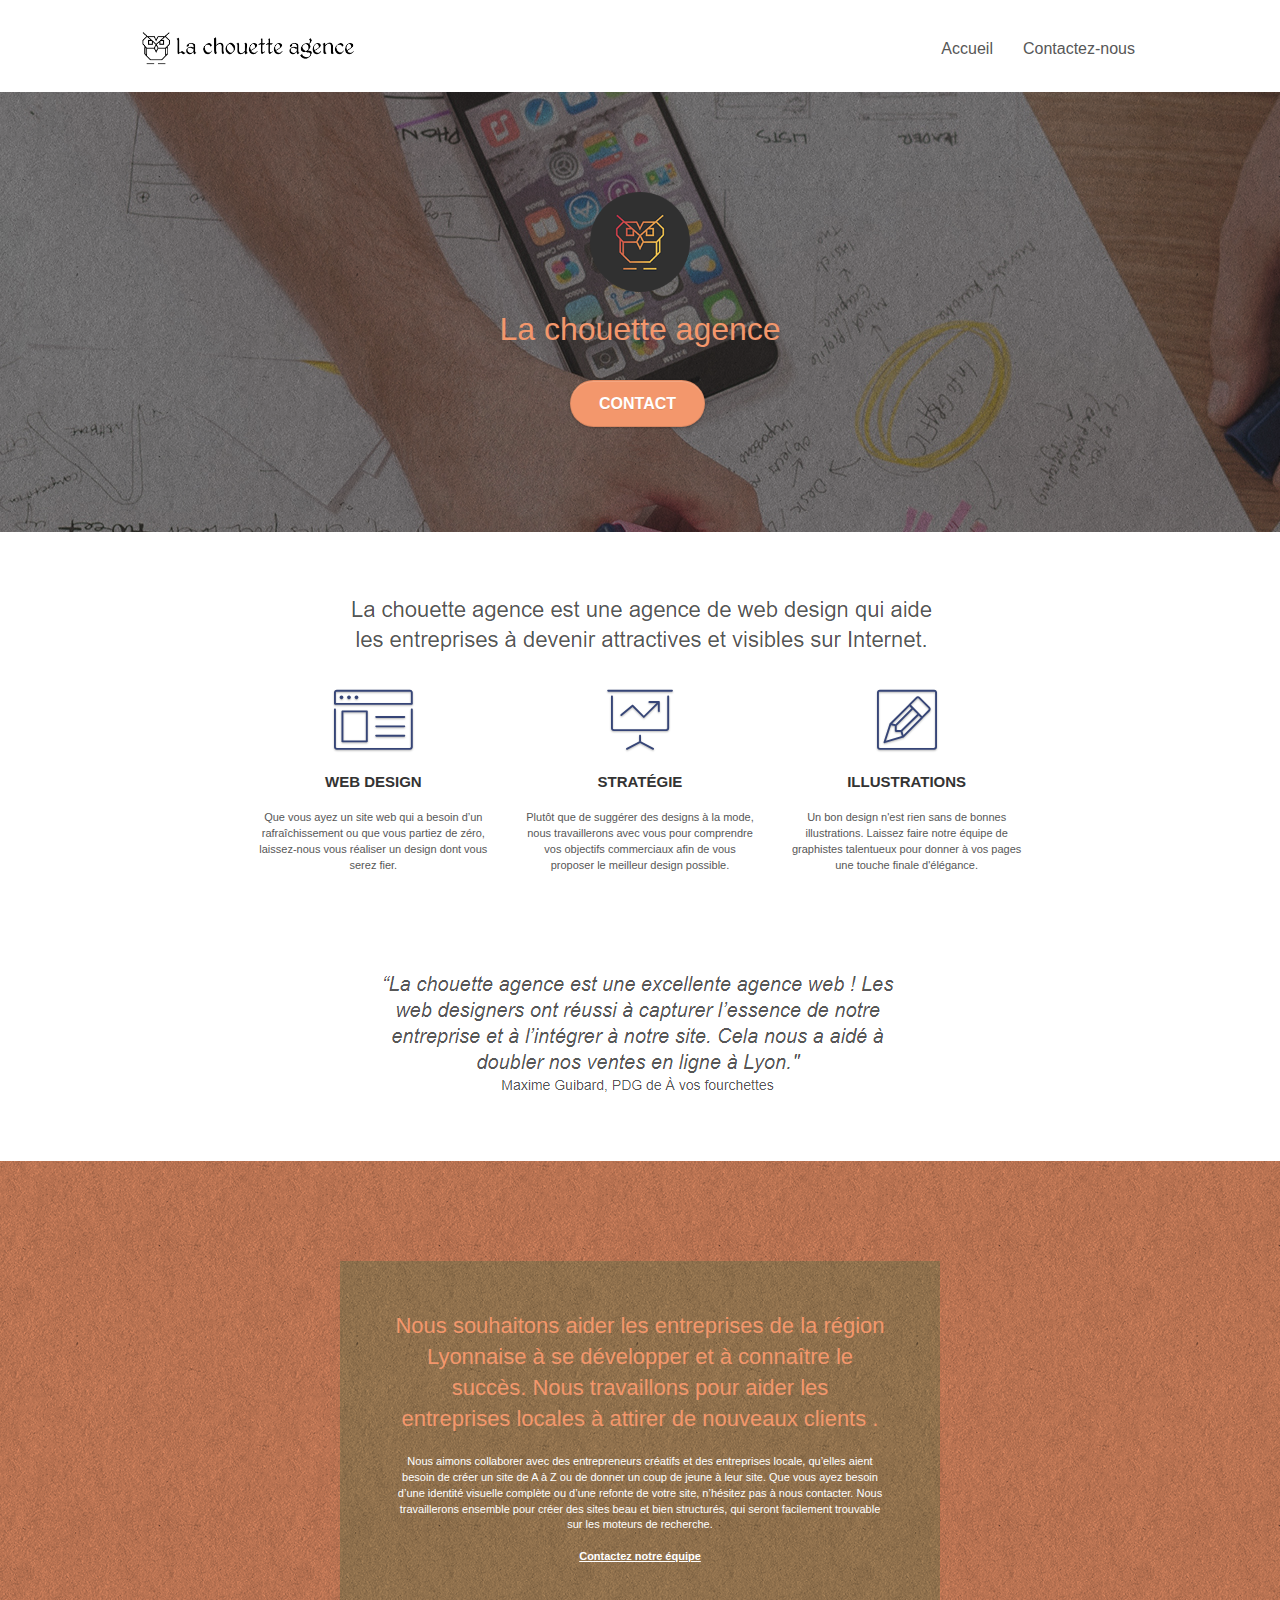
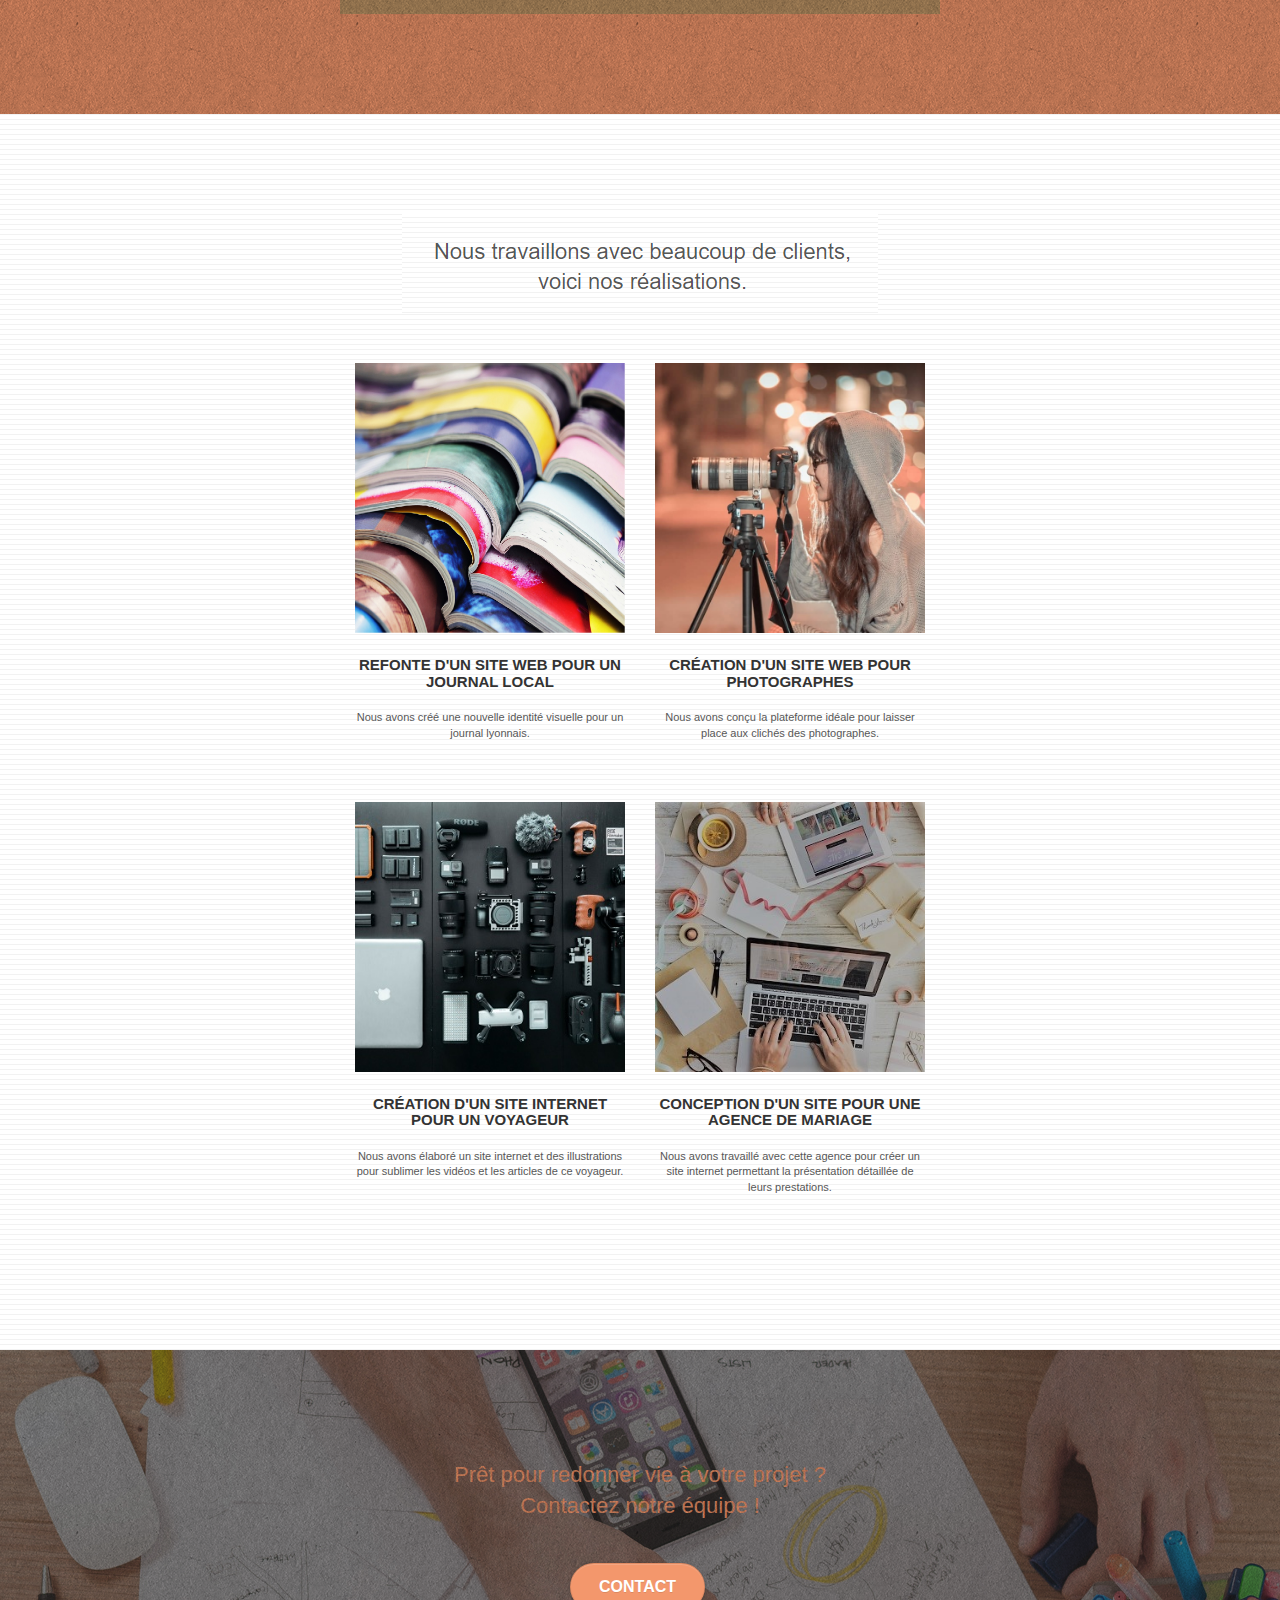
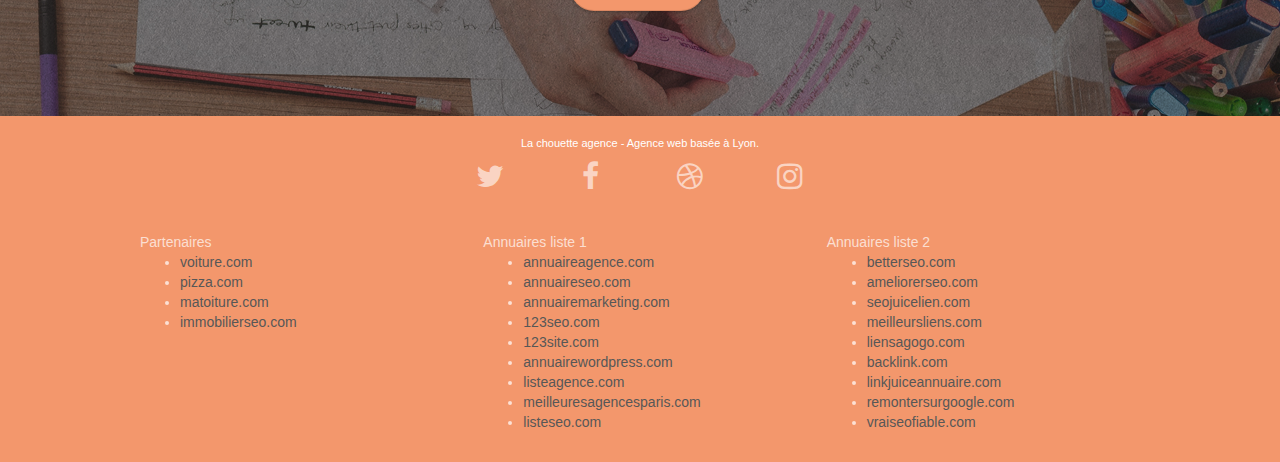
==== index.html @ 557439ee "add modification nom page2" ====
<!doctype html>
<html lang="fr"> <!--changement-->
	<head>
		<meta name=google-site-verification: content="googlead76aedf6b2fb6dd.html"> <!--changement-->
		<meta charset="utf-8">
		<meta name="description" content="La chouette agence est une agence de web design qui aide les entreprises à devenir attractives et visibles sur Internet."><!--changement 4-->
		<meta name="viewport" content="width=device-width, initial-scale=1.0, viewport-fit=cover">
		<meta name="robots" content="index, follow"> <!--changement-->
		<link rel="shortcut icon" type="image/png" href="favicon.jpg">
		
		<link rel="stylesheet" type="text/css" href="./css/bootstrap.css">
		<link rel="stylesheet" type="text/css" href="style.css">
		<link rel="stylesheet" type="text/css" href="./css/font-awesome.css">
		<link rel="stylesheet" type="text/css" href="./css/et-line.css">
		
		<script src="./js/jquery-2.1.0.js"></script>
		<script src="./js/bootstrap.js"></script>
		<script src="./js/blocs.js"></script>
		<script src="./js/jquery.touchSwipe.js" defer></script>
		<script src="./js/gmaps.js"></script>

		<title>La Chouette Agence, Agence de Web design basée à Lyon</title> <!--changement-->
		
	<!-- Analytics -->
	<!-- Analytics END -->
	</head>

	<body>
		<!-- Principal conteneur -->
		<div class="page-container">
			
			<!-- header -->
			<header class="bloc bgc-white l-bloc " id="bloc-0"> <!--changement-->
				<div class="container bloc-sm">
					<nav class="navbar row">
						<div class="navbar-header">
							<a class="navbar-brand" href="index.html"><img src="img/la-chouette-agence.png" alt="paris web design logo agence web meilleure agence" height="40" /></a>
							<button id="nav-toggle" type="button" class="ui-navbar-toggle navbar-toggle" data-toggle="collapse" data-target=".navbar-1">
								<span class="sr-only">Toggle navigation</span><span class="icon-bar"></span><span class="icon-bar"></span><span class="icon-bar"></span>
							</button>
						</div>

						<div class="collapse navbar-collapse navbar-1 special-dropdown-nav">
							<ul class="site-navigation nav navbar-nav">
								<li>
									<a href="index.html">Accueil</a>
								</li>
								<li>
									<a href="page2.html">Contactez-nous</a> 
								</li>
							</ul>
						</div>
					</nav>
				</div>
			</header>
			<!-- header END -->

			<!-- bloc-1-presentation -->
			<div class="bloc bgc-dark-slate-blue bg-banniere d-bloc bg-t-edge bloc-bg-texture texture-paper b-parallax" id="bloc-1-hero">
				<div class="container bloc-lg">
					<div class="row tight-width-whitespace">
						<div class="col-sm-12">
							<img src="img/logo.png" class="center-block image-resize-mode" width="100" alt="La chouette agence, agence web paris, création logo paris" />
							<h1 class="text-center hero-bloc-text tc-white ">
								La chouette agence
							</h1>
							<div class="text-center">
								<a href="page2.html" class="btn btn-lg btn-clean btn-rd cta-hero btn-atomic-tangerine" id="cta-hero">Contact</a>
							</div>
						</div>
					</div>
				</div>
			</div>
			<!-- bloc-1-presentation END -->

			<!-- bloc-2-services -->
			<div class="bloc bgc-white l-bloc" id="bloc-2-services">
				<div class="container bloc-md">
					<div class="row">
						<div class="col-sm-12 text-center">
							<img alt="agence web, agence web paris, web design paris, stratégie web" src="img/title.png" />
						</div>
					</div>
					<div class="row voffset-lg med-width-whitespace">
						<div class="col-sm-4">
							<div class="text-center">
								<span class="et-icon-browser sm-shadow icon-dark-slate-blue icons icon-lg"></span>
							</div>
							<h3 class="mg-md text-center">
								Web design
							</h3>
							<p class="text-center ">
								Que vous ayez un site web qui a besoin d&rsquo;un rafraîchissement ou que vous partiez de zéro, laissez-nous vous réaliser un design dont vous serez fier.
							</p>
						</div>
						<div class="col-sm-4">
							<div class="text-center">
								<span class="et-icon-presentation sm-shadow icon-dark-slate-blue icons icon-lg"></span>
							</div>
							<h3 class="mg-md text-center">
								Stratégie
							</h3>
							<p class="text-center ">
								Plutôt que de suggérer des designs à la mode, nous travaillerons avec vous pour comprendre vos objectifs commerciaux afin de vous proposer le meilleur design possible.<br>
							</p>
						</div>
						<div class="col-sm-4">
							<div class="text-center">
								<span class="et-icon-edit sm-shadow icon-dark-slate-blue icons icon-lg"></span>
							</div>
							<h3 class="mg-md text-center">
								Illustrations
							</h3>
							<p class="text-center ">
								Un bon design n'est rien sans de bonnes illustrations. Laissez faire notre équipe de graphistes talentueux pour donner à vos pages une touche finale d'élégance.
							</p>
						</div>
					</div>
					<div class="row voffset-lg voffset">
						<div class="col-xs-12 col-md-8 col-md-offset-2 text-center">
							<img alt="agence web, agence web paris, web design paris, stratégie web" src="img/citation.png" />

						</div>
					</div>
				</div>
			</div>
			<!-- bloc-2-services END -->

			<!-- bloc-3-what-i-do -->
			<div class="bloc tc-white bgc-atomic-tangerine bg-presentation d-bloc bloc-bg-texture texture-paper b-parallax" id="bloc-3-what-i-do">
				<div class="container bloc-lg">
					<div class="row tight-width-whitespace black-background">
						<div class="col-sm-12">
							<h2 class="mg-md text-center tc-white">
								Nous souhaitons aider les entreprises de la région Lyonnaise à se développer et à connaître le succès. Nous travaillons pour aider les entreprises locales à attirer de nouveaux clients .<br>
							</h2>
							<p class="text-center white">
								Nous aimons collaborer avec des entrepreneurs créatifs et des entreprises locale, qu’elles aient besoin de créer un site de A à Z ou de donner un coup de jeune à leur site. Que vous ayez besoin d’une identité visuelle complète ou d’une refonte de votre site, n’hésitez pas à nous contacter. Nous travaillerons ensemble pour créer des sites beau et bien structurés, qui seront facilement trouvable sur les moteurs de recherche. <br><br><a class="ltc-white bold-link" href="page2.html">Contactez notre équipe</a><br>
							</p>
						</div>
					</div>
				</div>
			</div>
			<!-- bloc-3-what-i-do END -->

			<!-- bloc-4-portfolio -->
			<div class="bloc bgc-white bg-lines-h2-bg bg-repeat l-bloc" id="bloc-4-portfolio">
				<div class="container bloc-lg">
					<div class="row">
						<div class="col-sm-12 text-center">
							<img alt="agence web, agence web paris, web design paris, stratégie web" src="img/title2.png" />
						</div>
					</div>
					<div class="row tight-width-whitespace portfolio-row">
						<div class="col-sm-6">
							<a href="#" data-lightbox="img/1.jpg" data-gallery-id="gallery-1" data-caption="Refonte d'un site web pour un journal local" data-frame="snapshot-lb"><img src="img/1.jpg" alt="paris web design logo agence web meilleure agence et refonte site web journal" class="img-responsive portfolio-thumb" /></a>
							<h3 class="mg-md text-center">
								Refonte d'un site web pour un journal local
							</h3>
							<p class="text-center">
								Nous avons créé une nouvelle identité visuelle pour un journal lyonnais.
							</p>
						</div>
						<div class="col-sm-6">
							<a href="#" data-lightbox="img/2.jpg" data-gallery-id="gallery-1" data-caption="Création d'un site web pour photographes" data-frame="snapshot-lb"><img src="img/2.jpg" class="img-responsive portfolio-thumb" alt="paris web design logo agence web meilleure agence, Création d'un site web pour photographes" /></a>
							<h3 class="mg-md text-center">
								Création d'un site web pour photographes
							</h3>
							<p class="text-center">
								Nous avons conçu la plateforme idéale pour laisser place aux clichés des photographes.
							</p>
						</div>
					</div>
					<div class="row tight-width-whitespace portfolio-row">
						<div class="col-sm-6">
							<a href="#" data-lightbox="img/3.bmp" data-gallery-id="gallery-1" data-caption="Création d'un site internet pour un voyageur" data-frame="snapshot-lb"><img src="img/3.bmp" class="img-responsive portfolio-thumb" alt="paris web design logo agence web meilleure agence, Création d'un site web pour voyageur"/></a>
							<h3 class="mg-md text-center">
								Création d'un site internet pour un voyageur
							</h3>
							<p class="text-center">
								Nous avons élaboré un site internet et des illustrations pour sublimer les vidéos et les articles de ce voyageur.
							</p>
						</div>
						<div class="col-sm-6">
							<a href="#" data-lightbox="img/4.bmp" data-gallery-id="gallery-1" data-caption="Conception d'un site pour une agence de mariage" data-frame="snapshot-lb"><img src="img/4.bmp" class="img-responsive portfolio-thumb" alt="paris web design logo agence web meilleure agence, Création d'un site web pour agence de mariage" /></a>
							<h3 class="mg-md text-center">
								Conception d'un site pour une agence de mariage
							</h3>
							<p class="text-center">
								Nous avons travaillé avec cette agence pour créer un site internet permettant la présentation détaillée de leurs prestations.
							</p>
						</div>
					</div>
				</div>
			</div>
			<!-- bloc-4-portfolio END -->

			<!-- bloc-5-cta -->
			<div class="bloc bgc-dark-slate-blue bg-banniere d-bloc bloc-bg-texture texture-paper" id="bloc-5-cta">
				<div class="container bloc-lg">
					<div class="row">
						<h2 class="mg-md text-center tc-white">
							Prêt pour redonner vie à votre projet ?<br>Contactez notre équipe !
						</h2>
						<div class="col-sm-12 text-center">
							<a href="page2.html" class="btn btn-atomic-tangerine btn-clean btn-rd btn-lg cta-hero">Contact</a>
						</div>
					</div>
				</div>
			</div>
			<!-- bloc-5-cta END -->

			<!-- Footer - bloc-8 -->
			<div class="bloc bgc-atomic-tangerine d-bloc" id="bloc-8">
				<div class="container bloc-sm">
					<div class="row">
						<div class="col-sm-12">
							<p class="text-center white">
								La chouette agence - Agence web basée à Lyon.<br>
							</p>
							<div class="row row-no-gutters social">
								<div class="col-sm-3">
									<div class="text-center">
										<a class="social" href="index.html"><span class="fa fa-twitter icon-md"></span></a>
									</div>
								</div>
								<div class="col-sm-3">
									<div class="text-center">
										<a class="social" href="index.html"><span class="fa fa-facebook icon-md"></span></a>
									</div>
								</div>
								<div class="col-sm-3">
									<div class="text-center">
										<a class="social" href="index.html"><span class="fa fa-dribbble icon-md"></span></a>
									</div>
								</div>
								<div class="col-sm-3">
									<div class="text-center">
										<a class="social" href="index.html"><span class="fa fa-instagram icon-md"></span></a>
									</div>
								</div>
								<div class="keywords" style="color:#F3976C;">Agence web à paris, stratégie web, web design, illustrations, design de site web, site web, web, internet, site internet, site</div>
							</div>
							<div class="row">
								<div class="col-sm-4">
									Partenaires
										<ul>
											<li><a href="voiture.com">voiture.com</a></li>
											<li><a href="pizza.com">pizza.com</a></li>
											<li><a href="matoiture.com">matoiture.com</a></li>
											<li><a href="immobilierseo.com">immobilierseo.com</a></li>
										</ul>		
								</div>
								<div class="col-sm-4">
									Annuaires liste 1
									<ul>
										<li><a href="annuaireagence.com">annuaireagence.com</a></li>
										<li><a href="annuaireseo.com">annuaireseo.com</a></li>
										<li><a href="annuairemarketing.com">annuairemarketing.com</a></li>
										<li><a href="123seoture.com">123seo.com</a></li>
										<li><a href="123site.com">123site.com</a></li>
										<li><a href="annuairewordpress.com">annuairewordpress.com</a></li>
										<li><a href="listeagence.com">listeagence.com</a></li>
										<li><a href="meilleuresagencesparis.com">meilleuresagencesparis.com</a></li>
										<li><a href="listeseo.com">listeseo.com</a></li>
									</ul>
								</div>
								<div class="col-sm-4">
									Annuaires liste 2
									<ul>
										<li><a href="betterseo.com">betterseo.com</a></li>
										<li><a href="ameliorerseo.com">ameliorerseo.com</a></li>
										<li><a href="seojuicelien.com">seojuicelien.com</a></li>
										<li><a href="meilleursliens.com">meilleursliens.com</a></li>
										<li><a href="liensagogo.com">liensagogo.com</a></li>
										<li><a href="backlink.com">backlink.com</a></li>
										<li><a href="linkjuiceannuaire.com">linkjuiceannuaire.com</a></li>
										<li><a href="remontersurgoogle.com">remontersurgoogle.com</a></li>
										<li><a href="vraiseofiable.com">vraiseofiable.com</a></li>
									</ul>
								</div>
							</div>
						</div>
					</div>
				</div>
			</div>
			<!-- Footer - bloc-8 END -->

		</div>
		<!-- Principal conteneur END -->
	</body>
</html>
---- style.css ----
body {
    margin: 0;
    padding: 0;
    background: #FFF;
    overflow-x: hidden;
    -webkit-font-smoothing: antialiased;
    -moz-osx-font-smoothing: grayscale;
}

a,
button {
    transition: all .3s ease-in-out;
    outline: none!important;
}

a:hover {
    text-decoration: none;
    cursor: pointer;
}

#page-loading-blocs-notifaction {
    position: fixed;
    top: 0;
    bottom: 0;
    width: 100%;
    z-index: 100000;
    background: #FFFFFF url("img/pageload-spinner.gif") no-repeat center center;
}

.bloc {
    width: 100%;
    clear: both;
    background: 50% 50% no-repeat;
    padding: 0 50px;
    -webkit-background-size: cover;
    -moz-background-size: cover;
    -o-background-size: cover;
    background-size: cover;
    position: relative;
}

.bloc .container {
    padding-left: 0;
    padding-right: 0;
}

.bloc-lg {
    padding: 100px 50px;
}

.bloc-md {
    padding: 50px;
}

.bloc-sm {
    padding: 20px 50px;
}

.bg-center,
.bg-l-edge,
.bg-r-edge,
.bg-t-edge,
.bg-b-edge,
.bg-tl-edge,
.bg-bl-edge,
.bg-tr-edge,
.bg-br-edge,
.bg-repeat {
    -webkit-background-size: auto!important;
    -moz-background-size: auto!important;
    -o-background-size: auto!important;
    background-size: auto!important;
}

.bg-repeat {
    background: repeat;
}

.bg-t-edge {
    background: top no-repeat;
}

.bloc-bg-texture::before {
    content: "";
    background-size: 2px 2px;
    position: absolute;
    top: 0;
    bottom: 0;
    left: 0;
    right: 0;
}

.texture-paper::before {
    background: url("img/texture-paper.png");
    background-size: 280px 280px;
}

.b-parallax {
    background-attachment: fixed;
}

.d-bloc {
    color: rgba(255, 255, 255, .7);
}

.d-bloc button:hover {
    color: rgba(255, 255, 255, .9);
}

.d-bloc .icon-round,
.d-bloc .icon-square,
.d-bloc .icon-rounded,
.d-bloc .icon-semi-rounded-a,
.d-bloc .icon-semi-rounded-b {
    border-color: rgba(255, 255, 255, .9);
}

.d-bloc .divider-h span {
    border-color: rgba(255, 255, 255, .2);
}

.d-bloc .a-btn,
.d-bloc .navbar a,
.d-bloc .navbar-brand,
.d-bloc a .icon-sm,
.d-bloc a .icon-md,
.d-bloc a .icon-lg,
.d-bloc a .icon-xl,
.d-bloc h1 a,
.d-bloc h2 a,
.d-bloc h3 a,
.d-bloc h4 a,
.d-bloc h5 a,
.d-bloc h6 a,
.d-bloc p a {
    color: rgba(255, 255, 255, .6);
}

.d-bloc .a-btn:hover,
.d-bloc .navbar a:hover,
.d-bloc .navbar-brand:hover,
.d-bloc a:hover .icon-sm,
.d-bloc a:hover .icon-md,
.d-bloc a:hover .icon-lg,
.d-bloc a:hover .icon-xl,
.d-bloc h1 a:hover,
.d-bloc h2 a:hover,
.d-bloc h3 a:hover,
.d-bloc h4 a:hover,
.d-bloc h5 a:hover,
.d-bloc h6 a:hover,
.d-bloc p a:hover {
    color: rgba(255, 255, 255, 1);
}

.d-bloc .navbar-toggle .icon-bar {
    background: rgba(255, 255, 255, 1);
}

.d-bloc .btn-wire,
.d-bloc .btn-wire:hover {
    color: rgba(255, 255, 255, 1);
    border-color: rgba(255, 255, 255, 1);
}

.d-bloc .panel {
    color: rgba(0, 0, 0, .5);
}

.d-bloc .panel button:hover {
    color: rgba(0, 0, 0, .7);
}

.d-bloc .panel icon {
    border-color: rgba(0, 0, 0, .7);
}

.d-bloc .panel .divider-h span {
    border-color: rgba(0, 0, 0, .1);
}

.d-bloc .panel .a-btn {
    color: rgba(0, 0, 0, .6);
}

.d-bloc .panel .a-btn:hover {
    color: rgba(0, 0, 0, 1);
}

.d-bloc .panel .btn-wire,
.d-bloc .panel .btn-wire:hover {
    color: rgba(0, 0, 0, .7);
    border-color: rgba(0, 0, 0, .3);
}

.d-bloc .panel,
.l-bloc {
    color: rgba(0, 0, 0, .5);
}

.d-bloc .panel button:hover,
.l-bloc button:hover {
    color: rgba(0, 0, 0, .7);
}

.l-bloc .icon-round,
.l-bloc .icon-square,
.l-bloc .icon-rounded,
.l-bloc .icon-semi-rounded-a,
.l-bloc .icon-semi-rounded-b {
    border-color: rgba(0, 0, 0, .7);
}

.d-bloc .panel .divider-h span,
.l-bloc .divider-h span {
    border-color: rgba(0, 0, 0, .1);
}

.d-bloc .panel .a-btn,
.l-bloc .a-btn,
.l-bloc .navbar a,
.l-bloc .navbar-brand,
.l-bloc a .icon-sm,
.l-bloc a .icon-md,
.l-bloc a .icon-lg,
.l-bloc a .icon-xl,
.l-bloc h1 a,
.l-bloc h2 a,
.l-bloc h3 a,
.l-bloc h4 a,
.l-bloc h5 a,
.l-bloc h6 a,
.l-bloc p a {
    color: rgba(0, 0, 0, .6);
}

.d-bloc .panel .a-btn:hover,
.l-bloc .a-btn:hover,
.l-bloc .navbar a:hover,
.l-bloc .navbar-brand:hover,
.l-bloc a:hover .icon-sm,
.l-bloc a:hover .icon-md,
.l-bloc a:hover .icon-lg,
.l-bloc a:hover .icon-xl,
.l-bloc h1 a:hover,
.l-bloc h2 a:hover,
.l-bloc h3 a:hover,
.l-bloc h4 a:hover,
.l-bloc h5 a:hover,
.l-bloc h6 a:hover,
.l-bloc p a:hover {
    color: rgba(0, 0, 0, 1);
}

.l-bloc .navbar-toggle .icon-bar {
    color: rgba(0, 0, 0, .6);
}

.d-bloc .panel .btn-wire,
.d-bloc .panel .btn-wire:hover,
.l-bloc .btn-wire,
.l-bloc .btn-wire:hover {
    color: rgba(0, 0, 0, .7);
    border-color: rgba(0, 0, 0, .3);
}

.voffset {
    margin-top: 30px;
}

.voffset-lg {
    margin-top: 80px;
}

.row-no-gutters {
    margin-right: 0;
    margin-left: 0;
}

.row.row-no-gutters > [class^="col-"],
.row.row-no-gutters > [class*=" col-"] {
    padding-right: 0;
    padding-left: 0;
}

#bloc-1-hero h1 {
    font-size: 32px;
}

.navbar {
    margin-bottom: 0;
    z-index: 1;
}

.navbar-brand {
    height: auto;
    padding: 3px 15px;
    font-size: 25px;
    font-weight: normal;
    font-weight: 600;
    line-height: 44px;
}

.navbar-brand img {
    max-height: 200px;
    margin: 0 5px 0 0;
    display: inline;
}

.navbar-brand img[src$=svg] {
    min-width: 100px;
}

.nav-center .navbar-brand img {
    margin: 0;
}

.navbar .nav {
    padding-top: 2px;
    margin-right: -16px;
    float: right;
    z-index: 1;
}

.nav > li {
    float: left;
    margin-top: 4px;
    font-size: 16px;
}

.navbar-nav .open .dropdown-menu > li > a {
    text-align: inherit;
}

.nav > li a:hover,
.nav > li a:focus {
    background: transparent;
}

.navbar-toggle {
    margin: 10px 10px 0 0;
    border: 0px;
}

.navbar-toggle:hover {
    background: transparent!important;
}

.navbar-toggle .icon-bar {
    background-color: rgba(0, 0, 0, .5);
    width: 26px;
}

.nav-invert .navbar .nav {
    float: left;
}

.nav-invert .navbar-header,
.nav-invert .navbar-brand {
    float: right;
    position: relative;
    z-index: 2;
}

@media (min-width: 768px) {
    .site-navigation {
        position: absolute;
        top: 50%;
        right: 20px;
        transform: translate(0, -50%);
        -webkit-transform: translateY(-50%);
    }
    .nav > li .dropdown-menu a,
    .nav > li .dropdown-menu a:hover {
        color: #484848;
    }
    .nav-invert .site-navigation {
        left: 0;
        right: 0;
    }
    .nav-center {
        text-align: center;
    }
    .nav-center .navbar-header {
        width: 100%;
    }
    .nav-center .navbar-header,
    .nav-center .navbar-brand,
    .nav-center .nav > li {
        float: none;
        display: inline-block;
    }
    .nav-center .site-navigation {
        position: relative;
        width: 100%;
        right: 0;
        margin-right: 0px;
        margin-top: 20px;
    }
    .nav-center.mini-nav .navbar-toggle {
        float: none;
        margin: 10px auto 0;
    }
}

.nav > li > .dropdown a {
    background: none!important;
    display: block;
    padding: 14px 15px;
}

nav .caret {
    margin: 0 5px;
}

.dropdown-menu .dropdown-menu {
    top: -8px;
    left: 100%;
}

.dropdown-menu .dropmenu-flow-right {
    top: 100%;
    left: 0;
    margin-left: -1px;
    border-top-left-radius: 0;
    border-top-right-radius: 0;
}

.dropdown-menu .dropdown span {
    border: 4px solid black;
    border-top-color: transparent;
    border-right-color: transparent;
    border-bottom-color: transparent;
    margin: 6px -5px 0 0!important;
    float: right;
}

.mg-md {
    margin-top: 10px;
    margin-bottom: 20px;
}

.mg-lg {
    margin-top: 10px;
    margin-bottom: 40px;
}

.btn {
    margin: 0 5px 5px 0;
}

.btn.pull-right {
    margin: 0 0 5px 5px;
}

.btn-d,
.btn-d:hover,
.btn-d:focus {
    color: #FFF;
    background: rgba(0, 0, 0, .3);
}

button {
    outline: none!important;
}

.btn-rd {
    border-radius: 40px;
}

.btn-clean {
    border: 1px solid rgba(0, 0, 0, .08);
    border-bottom-color: rgba(0, 0, 0, .1);
    text-shadow: 0 1px 0 rgba(0, 0, 1, .1);
    box-shadow: 0 1px 3px rgba(0, 0, 1, .25), inset 0 1px 0 0 rgba(255, 255, 255, .15);
}

.icon-md {
    font-size: 30px!important;
}

.icon-lg {
    font-size: 60px!important;
}

.sm-shadow {
    text-shadow: 0 1px 2px rgba(0, 0, 0, .3);
}

.panel-sq,
.panel-sq .panel-heading,
.panel-sq .panel-footer {
    border-radius: 0;
}

.panel-rd {
    border-radius: 30px;
}

.panel-rd .panel-heading {
    border-radius: 29px 29px 0 0;
}

.panel-rd .panel-footer {
    border-radius: 0 0 29px 29px;
}

.form-control {
    border-color: rgba(0, 0, 0, .1);
    box-shadow: none;
}

.scrollToTop {
    width: 40px;
    height: 40px;
    position: fixed;
    bottom: 20px;
    right: 20px;
    opacity: 0;
    z-index: 500;
    transition: all .3s ease-in-out;
}

.scrollToTop span {
    margin-top: 6px;
}

.showScrollTop {
    font-size: 14px;
    opacity: 1;
}

a[data-lightbox] {
    position: relative;
    display: block;
    text-align: center;
}

a[data-lightbox]:hover::before {
    content: "+";
    font-family: "HelveticaNeue-Light", "Helvetica Neue Light", "Helvetica Neue", Helvetica, Arial;
    font-size: 32px;
    width: 50px;
    height: 50px;
    margin-left: -25px;
    border-radius: 50%;
    background: rgba(0, 0, 0, .6);
    color: #FFF;
    font-weight: 100;
    z-index: 1;
    position: absolute;
    top: 50%;
    transform: translateY(-50%);
    -webkit-transform: translateY(-50%);
}

a[data-lightbox]:hover img {
    opacity: 0.6;
    -webkit-animation-fill-mode: none;
    animation-fill-mode: none;
}

#lightbox-modal {
    display: flex;
    align-items: center;
}

#lightbox-modal .modal-dialog {
    width: 90%;
    max-width: 900px;
    margin: 0 auto 0;
}

#lightbox-modal .modal-dialog img {
    max-height: 90vh;
    margin: 0 auto;
}

.lightbox-caption {
    padding: 20px;
    color: #FFF;
    background: rgba(0, 0, 0, .5);
    position: absolute;
    left: 15px;
    right: 15px;
    bottom: 5px;
}

.close-lightbox {
    color: #FFF;
    font-size: 30px;
    position: absolute;
    top: 20px;
    right: 20px;
    z-index: 20;
    background: rgba(0, 0, 0, .5);
    border: none;
    line-height: 30px;
    padding: 0 9px 5px;
    opacity: 0.3;
}

.close-lightbox:hover,
.next-lightbox:hover,
.prev-lightbox:hover {
    opacity: 1.0;
    color: #FFF;
}

.next-lightbox,
.prev-lightbox {
    font-size: 20px;
    color: rgba(255, 255, 255, .9);
    background: rgba(0, 0, 0, .5);
    transition: all .2s ease-in-out;
    position: absolute;
    top: 45%;
    z-index: 1;
    opacity: 0.4;
}

.next-lightbox {
    padding: 6px 8px 1px 13px;
    right: 25px;
}

.prev-lightbox {
    padding: 6px 13px 1px 10px;
    left: 25px;
}

.snapshot-lb .modal-body {
    padding-bottom: 45px;
}

.snapshot-lb .lightbox-caption {
    padding: 0;
    color: rgba(0, 0, 0, .5);
    background: none;
}

h1,
h2,
h3,
h4,
h5,
h6,
p,
label,
.btn,
a {
    font-family: "helvetica";
    font-weight: 400;
    color: #575757!important;
}

.container {
    max-width: 1000px;
}

.hero-bloc-text {
    font-size: 38px;
}

.hero-bloc-text-sub {
    font-size: 36px;
}

.statement-bloc-text {
    line-height: 26px;
    font-style: italic;
    font-size: 20px;
    text-align: center;
    font-weight: lighter;
    max-width: 520px;
    margin: auto auto auto auto;
}

p {
    font-size: 11px;
}

.tight-width-whitespace {
    max-width: 600px;
    margin: auto auto auto auto;
}

.h1 {
    font-size: 20px;
    font-family: "Open Sans";
}

.cta-hero {
    margin-top: 22px;
    color: #FFFFFF!important;
    text-transform: uppercase;
    padding: 12px 28px 12px 28px;
    font-size: 16px;
    font-weight: 700;
}

.social {
    max-width: 400px;
    margin: auto auto auto auto;
}

h2 {
    font-size: 22px;
    line-height: 1.4em;
}

h3 {
    font-size: 15px;
    text-transform: uppercase;
    font-weight: 700;
    color: #333333!important;
}

.med-width-whitespace {
    max-width: 800px;
    margin: auto auto auto auto;
    box-shadow: 0px 0px 0px #000000;
}

h1 {
    color: #333333!important;
}

h4 {
    color: #333333!important;
}

.icons {
    margin-bottom: 14px;
    margin-top: 24px;
}

.white {
    color: #FFFFFF!important;
}

.portfolio-thumb {
    margin-bottom: 24px;
}

.portfolio-row {
    margin-bottom: 44px;
    margin-top: 50px;
}

.avatar {
    box-shadow: 0px 4px 9px rgba(0, 0, 0, 0.3);
}

.black-background {
    background-color: rgba(165, 147, 99, 0.7);
    padding: 40px 40px 40px 40px;
}

.bold-link {
    font-weight: 900;
    text-decoration: underline!important;
}

.bgc-white {
    background-color: #FFFFFF;
}

.bgc-dark-slate-blue {
    background-color: #364577;
}

.bgc-atomic-tangerine {
    background-color: #F3976C;
}

.tc-white {
    color: #F3976C!important;
}

.btn-atomic-tangerine {
    background: #F3976C;
    color: #FFFFFF!important;
}

.btn-atomic-tangerine:hover {
    background: #c27956!important;
    color: #FFFFFF!important;
}

.ltc-white {
    color: #FFFFFF!important;
}

.ltc-white:hover {
    color: #cccccc!important;
}

.ltc-atomic-tangerine {
    color: #F3976C!important;
}

.ltc-atomic-tangerine:hover {
    color: #c27956!important;
}

.icon-dark-slate-blue {
    color: #364577!important;
    border-color: #364577!important;
}

.bg-dots-bg {
    background-image: url("img/dots-bg.png");
}

.bg-lines-h2-bg {
    background-image: url("img/lines-h2-bg.png");
}

.bg-banniere {
    background-image: url("img/la-chouette-agence-banniere.jpg");
}

.bg-presentation {
    background-image: url("img/image-de-presentation.bmp");
}

@media (max-width: 1024px) {
    .bloc {
        padding-left: 20px;
        padding-right: 20px;
    }
    .bloc.full-width-bloc,
    .bloc-tile-2.full-width-bloc .container,
    .bloc-tile-3.full-width-bloc .container,
    .bloc-tile-4.full-width-bloc .container {
        padding-left: 0;
        padding-right: 0;
    }
}

@media (max-width: 992px) and (min-width: 768px) {
    .navbar .nav {
        max-width: 80%
    }
    .nav-center.navbar .nav {
        max-width: 100%
    }
}

@media only screen and (min-device-width: 768px) and (max-device-width: 1024px) and (orientation: landscape) {
    .b-parallax {
        background-attachment: scroll;
    }
}

@media only screen and (min-device-width: 1024px) and (max-device-width: 1366px) and (-webkit-min-device-pixel-ratio: 1.5) {
    .b-parallax {
        background-attachment: scroll;
    }
}

@media (max-width: 991px) {
    .container {
        width: 100%;
    }
    .b-parallax {
        background-attachment: scroll;
    }
    .page-container,
    #hero-bloc {
        overflow-x: hidden;
        position: relative;
    }
    .bloc {
        padding-left: constant(safe-area-inset-left);
        padding-right: constant(safe-area-inset-right);
    }
    .bloc-group,
    .bloc-group .bloc {
        display: block;
        width: 100%;
    }
    .bloc-fill-screen .fill-bloc-top-edge,
    .bloc-fill-screen .fill-bloc-bottom-edge {
        padding: 0 20px;
        padding-left: constant(safe-area-inset-left);
        padding-right: constant(safe-area-inset-right);
    }
}

@media (max-width: 767px) {
    .page-container {
        overflow-x: hidden;
        position: relative;
    }
    h1,
    h2,
    h3,
    h4,
    h5,
    h6,
    p,
    #disqus_thread {
        padding-left: 10px!important;
        padding-right: 10px!important;
    }
    .b-parallax {
        background-attachment: scroll;
    }
    .navbar .nav {
        padding-top: 0;
        border-top: 1px solid rgba(0, 0, 0, .2);
        float: none!important;
    }
    .navbar.row {
        margin-left: 0;
        margin-right: 0;
    }
    .site-navigation {
        position: inherit;
        transform: none;
        -webkit-transform: none;
        -ms-transform: none;
    }
    .nav > li {
        margin-top: 0;
        border-bottom: 1px solid rgba(0, 0, 0, .1);
        background: rgba(0, 0, 0, .05);
        text-align: left;
        padding-left: 15px;
        width: 100%;
    }
    .nav > li:hover {
        background: rgba(0, 0, 0, .08);
    }
    .dropdown .dropdown a .caret {
        float: none;
        margin: 5px 0 0 10px!important;
        border: 4px solid black;
        border-bottom-color: transparent;
        border-right-color: transparent;
        border-left-color: transparent;
    }
    #hero-bloc .navbar .nav {
        background: rgba(0, 0, 0, .8);
    }
    #hero-bloc .navbar .nav a {
        color: rgba(255, 255, 255, .6);
    }
    .hero {
        padding: 50px 0;
    }
    .hero-nav {
        left: -1px;
        right: -1px;
    }
    .navbar-collapse {
        padding: 0;
        overflow-x: hidden;
        -webkit-box-shadow: none;
        box-shadow: none;
    }
    .navbar-brand img {
        max-height: 40px;
        width: auto;
    }
    .nav-invert .navbar-header {
        float: none;
        width: 100%;
    }
    .nav-invert .navbar-toggle {
        float: left;
        margin-left: 10px;
    }
    .bloc {
        padding-left: 0;
        padding-right: 0;
    }
    .bloc-xxl,
    .bloc-xl,
    .bloc-lg {
        padding: 40px 0;
    }
    .bloc-sm,
    .bloc-md {
        padding-left: 0;
        padding-right: 0;
    }
    .bloc-tile-2 .container,
    .bloc-tile-3 .container,
    .bloc-tile-4 .container,
    .bloc-fill-screen .fill-bloc-top-edge,
    .bloc-fill-screen .fill-bloc-bottom-edge {
        padding-left: 0;
        padding-right: 0;
    }
    .a-block {
        padding: 0 10px;
    }
    .btn-dwn {
        display: none;
    }
    .voffset {
        margin-top: 5px;
    }
    .voffset-md {
        margin-top: 20px;
    }
    .voffset-lg {
        margin-top: 30px;
    }
    form {
        padding: 5px;
    }
    .close-lightbox {
        display: inline-block;
    }
    .blocsapp-device-iphone5 {
        background-size: 216px 425px;
        padding-top: 60px;
        width: 216px;
        height: 425px;
    }
    .blocsapp-device-iphone5 img {
        width: 180px;
        height: 320px;
    }
}

@media (max-width: 400px) {
    .bloc {
        padding-left: 0;
        padding-right: 0;
    }
}

@media (max-width: 767px) {
    .bloc-mob-center-text {
        text-align: center;
    }
}
---- css/et-line.css ----
@font-face {
    font-family: et-line;
    src: url(../fonts/et-line.eot);
    src: url(../fonts/et-line.eot?#iefix) format('embedded-opentype'), url(../fonts/et-line.woff) format('woff'), url(../fonts/et-line.ttf) format('truetype'), url(../fonts/et-line.svg#et-line) format('svg');
    font-weight: 400;
    font-style: normal
}

.et-icon-adjustments,
.et-icon-alarmclock,
.et-icon-anchor,
.et-icon-aperture,
.et-icon-attachment,
.et-icon-bargraph,
.et-icon-basket,
.et-icon-beaker,
.et-icon-bike,
.et-icon-book-open,
.et-icon-briefcase,
.et-icon-browser,
.et-icon-calendar,
.et-icon-camera,
.et-icon-caution,
.et-icon-chat,
.et-icon-circle-compass,
.et-icon-clipboard,
.et-icon-clock,
.et-icon-cloud,
.et-icon-compass,
.et-icon-desktop,
.et-icon-dial,
.et-icon-document,
.et-icon-documents,
.et-icon-download,
.et-icon-dribbble,
.et-icon-edit,
.et-icon-envelope,
.et-icon-expand,
.et-icon-facebook,
.et-icon-flag,
.et-icon-focus,
.et-icon-gears,
.et-icon-genius,
.et-icon-gift,
.et-icon-global,
.et-icon-globe,
.et-icon-googleplus,
.et-icon-grid,
.et-icon-happy,
.et-icon-hazardous,
.et-icon-heart,
.et-icon-hotairballoon,
.et-icon-hourglass,
.et-icon-key,
.et-icon-laptop,
.et-icon-layers,
.et-icon-lifesaver,
.et-icon-lightbulb,
.et-icon-linegraph,
.et-icon-linkedin,
.et-icon-lock,
.et-icon-magnifying-glass,
.et-icon-map,
.et-icon-map-pin,
.et-icon-megaphone,
.et-icon-mic,
.et-icon-mobile,
.et-icon-newspaper,
.et-icon-notebook,
.et-icon-paintbrush,
.et-icon-paperclip,
.et-icon-pencil,
.et-icon-phone,
.et-icon-picture,
.et-icon-pictures,
.et-icon-piechart,
.et-icon-presentation,
.et-icon-pricetags,
.et-icon-printer,
.et-icon-profile-female,
.et-icon-profile-male,
.et-icon-puzzle,
.et-icon-quote,
.et-icon-recycle,
.et-icon-refresh,
.et-icon-ribbon,
.et-icon-rss,
.et-icon-sad,
.et-icon-scissors,
.et-icon-scope,
.et-icon-search,
.et-icon-shield,
.et-icon-speedometer,
.et-icon-strategy,
.et-icon-streetsign,
.et-icon-tablet,
.et-icon-target,
.et-icon-telescope,
.et-icon-toolbox,
.et-icon-tools,
.et-icon-tools-2,
.et-icon-trophy,
.et-icon-tumblr,
.et-icon-twitter,
.et-icon-upload,
.et-icon-video,
.et-icon-wallet,
.et-icon-wine {
    font-family: et-line;
    speak: none;
    font-style: normal;
    font-weight: 400;
    font-variant: normal;
    text-transform: none;
    line-height: 1;
    -webkit-font-smoothing: antialiased;
    -moz-osx-font-smoothing: grayscale;
    display: inline-block
}

.et-icon-mobile:before {
    content: "\e000"
}

.et-icon-laptop:before {
    content: "\e001"
}

.et-icon-desktop:before {
    content: "\e002"
}

.et-icon-tablet:before {
    content: "\e003"
}

.et-icon-phone:before {
    content: "\e004"
}

.et-icon-document:before {
    content: "\e005"
}

.et-icon-documents:before {
    content: "\e006"
}

.et-icon-search:before {
    content: "\e007"
}

.et-icon-clipboard:before {
    content: "\e008"
}

.et-icon-newspaper:before {
    content: "\e009"
}

.et-icon-notebook:before {
    content: "\e00a"
}

.et-icon-book-open:before {
    content: "\e00b"
}

.et-icon-browser:before {
    content: "\e00c"
}

.et-icon-calendar:before {
    content: "\e00d"
}

.et-icon-presentation:before {
    content: "\e00e"
}

.et-icon-picture:before {
    content: "\e00f"
}

.et-icon-pictures:before {
    content: "\e010"
}

.et-icon-video:before {
    content: "\e011"
}

.et-icon-camera:before {
    content: "\e012"
}

.et-icon-printer:before {
    content: "\e013"
}

.et-icon-toolbox:before {
    content: "\e014"
}

.et-icon-briefcase:before {
    content: "\e015"
}

.et-icon-wallet:before {
    content: "\e016"
}

.et-icon-gift:before {
    content: "\e017"
}

.et-icon-bargraph:before {
    content: "\e018"
}

.et-icon-grid:before {
    content: "\e019"
}

.et-icon-expand:before {
    content: "\e01a"
}

.et-icon-focus:before {
    content: "\e01b"
}

.et-icon-edit:before {
    content: "\e01c"
}

.et-icon-adjustments:before {
    content: "\e01d"
}

.et-icon-ribbon:before {
    content: "\e01e"
}

.et-icon-hourglass:before {
    content: "\e01f"
}

.et-icon-lock:before {
    content: "\e020"
}

.et-icon-megaphone:before {
    content: "\e021"
}

.et-icon-shield:before {
    content: "\e022"
}

.et-icon-trophy:before {
    content: "\e023"
}

.et-icon-flag:before {
    content: "\e024"
}

.et-icon-map:before {
    content: "\e025"
}

.et-icon-puzzle:before {
    content: "\e026"
}

.et-icon-basket:before {
    content: "\e027"
}

.et-icon-envelope:before {
    content: "\e028"
}

.et-icon-streetsign:before {
    content: "\e029"
}

.et-icon-telescope:before {
    content: "\e02a"
}

.et-icon-gears:before {
    content: "\e02b"
}

.et-icon-key:before {
    content: "\e02c"
}

.et-icon-paperclip:before {
    content: "\e02d"
}

.et-icon-attachment:before {
    content: "\e02e"
}

.et-icon-pricetags:before {
    content: "\e02f"
}

.et-icon-lightbulb:before {
    content: "\e030"
}

.et-icon-layers:before {
    content: "\e031"
}

.et-icon-pencil:before {
    content: "\e032"
}

.et-icon-tools:before {
    content: "\e033"
}

.et-icon-tools-2:before {
    content: "\e034"
}

.et-icon-scissors:before {
    content: "\e035"
}

.et-icon-paintbrush:before {
    content: "\e036"
}

.et-icon-magnifying-glass:before {
    content: "\e037"
}

.et-icon-circle-compass:before {
    content: "\e038"
}

.et-icon-linegraph:before {
    content: "\e039"
}

.et-icon-mic:before {
    content: "\e03a"
}

.et-icon-strategy:before {
    content: "\e03b"
}

.et-icon-beaker:before {
    content: "\e03c"
}

.et-icon-caution:before {
    content: "\e03d"
}

.et-icon-recycle:before {
    content: "\e03e"
}

.et-icon-anchor:before {
    content: "\e03f"
}

.et-icon-profile-male:before {
    content: "\e040"
}

.et-icon-profile-female:before {
    content: "\e041"
}

.et-icon-bike:before {
    content: "\e042"
}

.et-icon-wine:before {
    content: "\e043"
}

.et-icon-hotairballoon:before {
    content: "\e044"
}

.et-icon-globe:before {
    content: "\e045"
}

.et-icon-genius:before {
    content: "\e046"
}

.et-icon-map-pin:before {
    content: "\e047"
}

.et-icon-dial:before {
    content: "\e048"
}

.et-icon-chat:before {
    content: "\e049"
}

.et-icon-heart:before {
    content: "\e04a"
}

.et-icon-cloud:before {
    content: "\e04b"
}

.et-icon-upload:before {
    content: "\e04c"
}

.et-icon-download:before {
    content: "\e04d"
}

.et-icon-target:before {
    content: "\e04e"
}

.et-icon-hazardous:before {
    content: "\e04f"
}

.et-icon-piechart:before {
    content: "\e050"
}

.et-icon-speedometer:before {
    content: "\e051"
}

.et-icon-global:before {
    content: "\e052"
}

.et-icon-compass:before {
    content: "\e053"
}

.et-icon-lifesaver:before {
    content: "\e054"
}

.et-icon-clock:before {
    content: "\e055"
}

.et-icon-aperture:before {
    content: "\e056"
}

.et-icon-quote:before {
    content: "\e057"
}

.et-icon-scope:before {
    content: "\e058"
}

.et-icon-alarmclock:before {
    content: "\e059"
}

.et-icon-refresh:before {
    content: "\e05a"
}

.et-icon-happy:before {
    content: "\e05b"
}

.et-icon-sad:before {
    content: "\e05c"
}

.et-icon-facebook:before {
    content: "\e05d"
}

.et-icon-twitter:before {
    content: "\e05e"
}

.et-icon-googleplus:before {
    content: "\e05f"
}

.et-icon-rss:before {
    content: "\e060"
}

.et-icon-tumblr:before {
    content: "\e061"
}

.et-icon-linkedin:before {
    content: "\e062"
}

.et-icon-dribbble:before {
    content: "\e063"
}
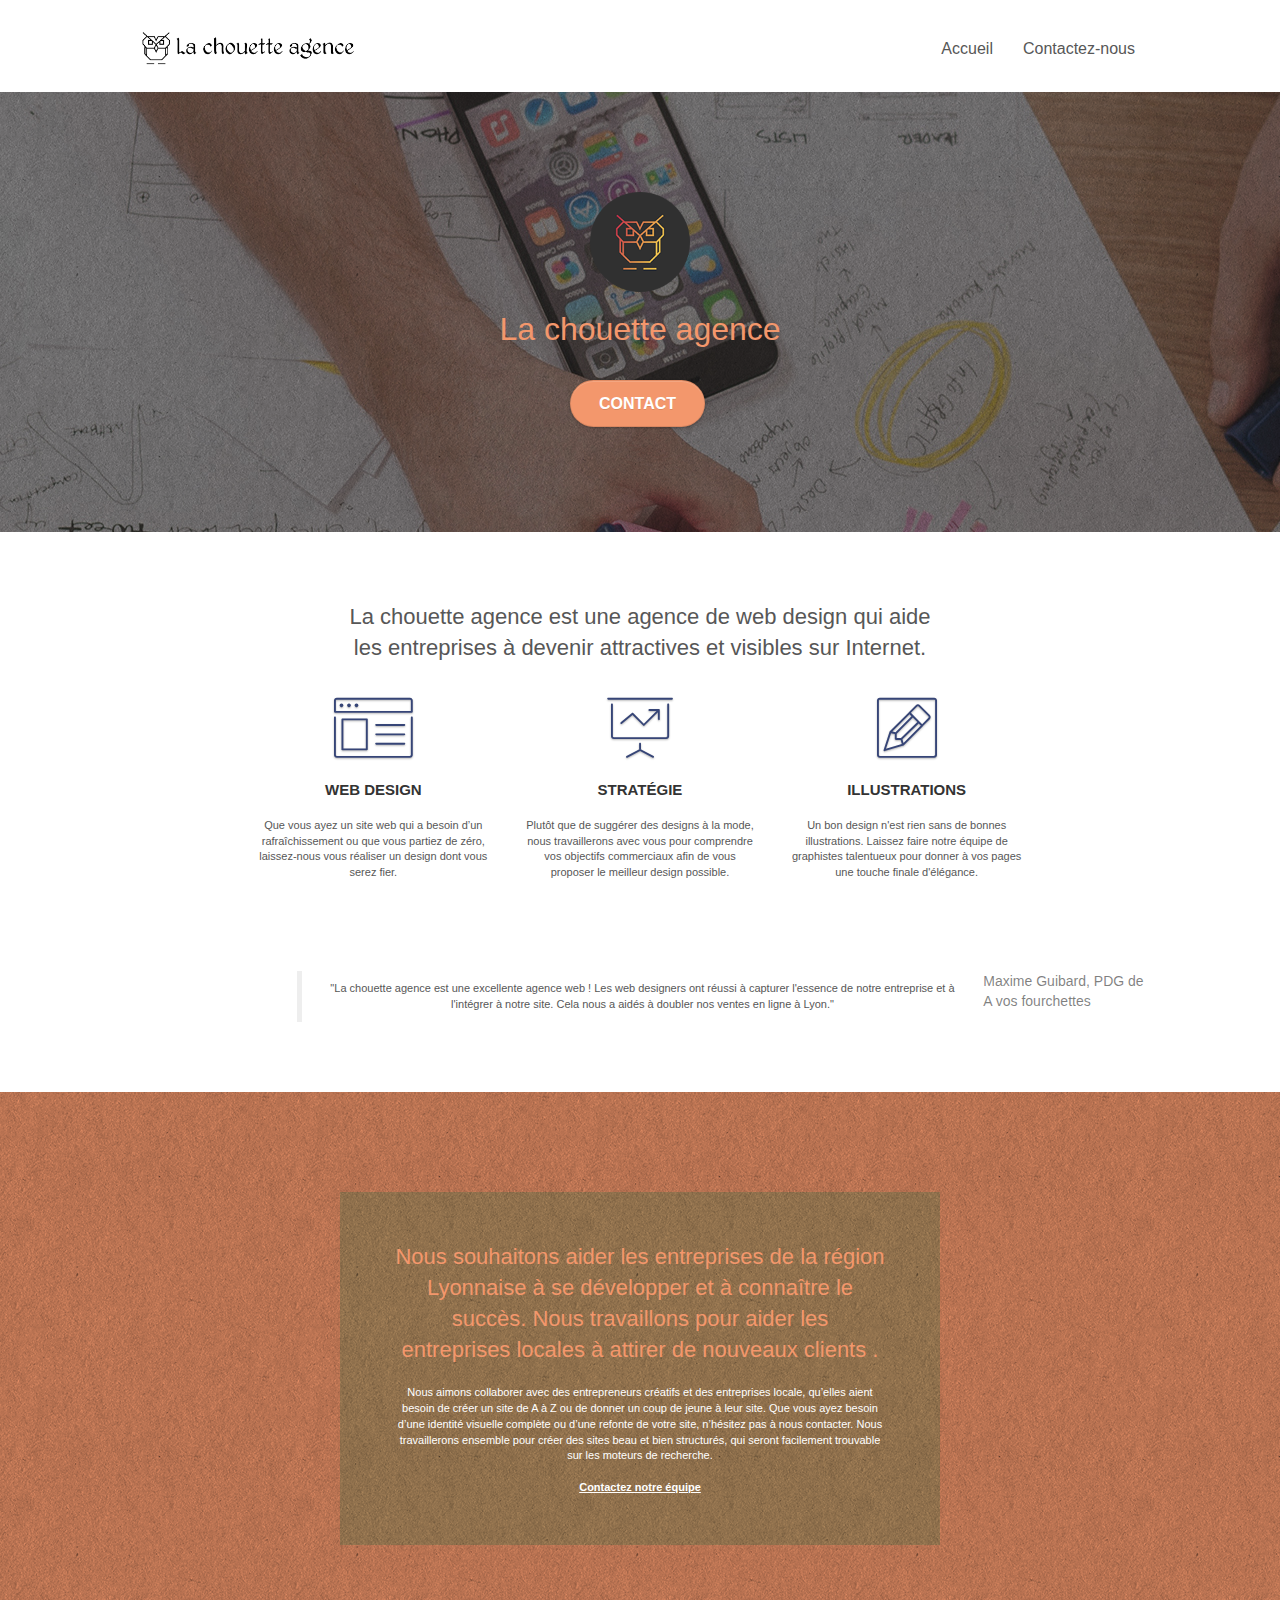
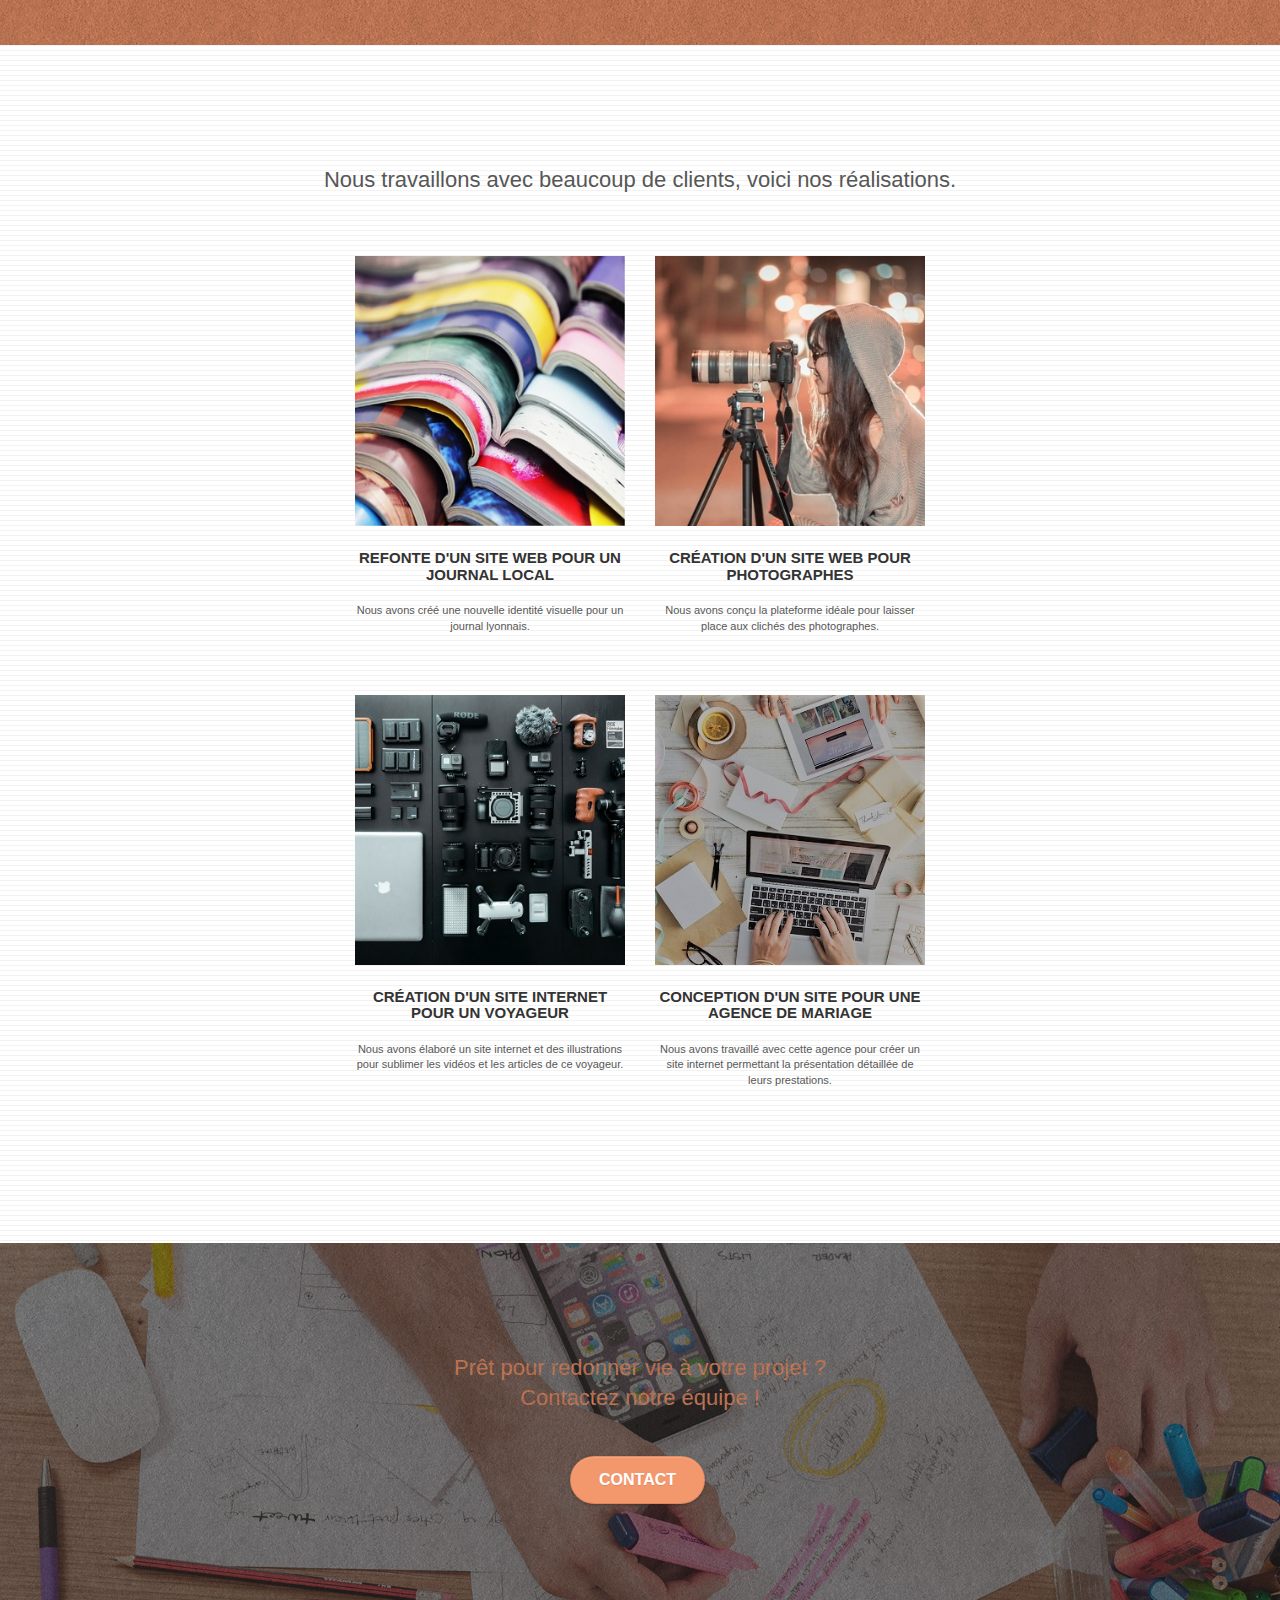
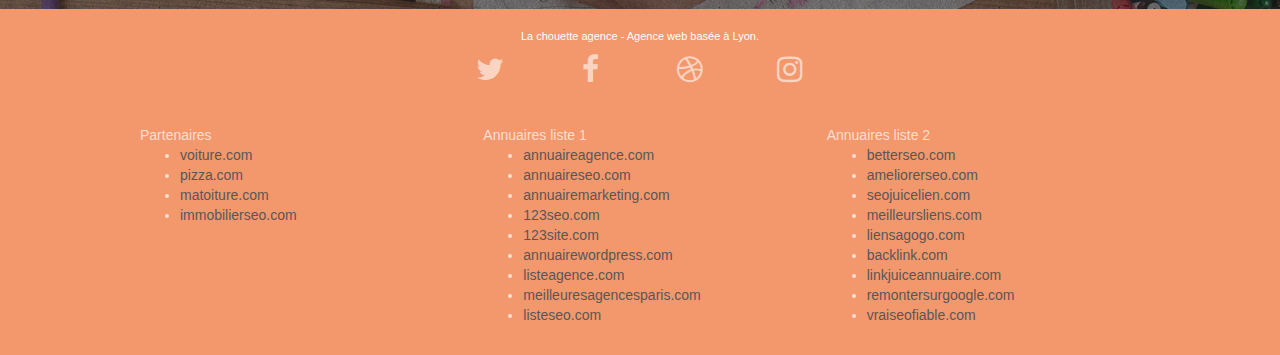
==== commit 86b22a14: "add image avec bonne extension et bon dimension" ====
--- a/index.html
+++ b/index.html
@@ -46,7 +46,7 @@
 									<a href="index.html">Accueil</a>
 								</li>
 								<li>
-									<a href="page2.html">Contactez-nous</a> 
+									<a href="contact.html">Contactez-nous</a> 
 								</li>
 							</ul>
 						</div>
@@ -65,7 +65,7 @@
 								La chouette agence
 							</h1>
 							<div class="text-center">
-								<a href="page2.html" class="btn btn-lg btn-clean btn-rd cta-hero btn-atomic-tangerine" id="cta-hero">Contact</a>
+								<a href="contact.html" class="btn btn-lg btn-clean btn-rd cta-hero btn-atomic-tangerine" id="cta-hero">Contact</a>
 							</div>
 						</div>
 					</div>
@@ -77,9 +77,10 @@
 			<div class="bloc bgc-white l-bloc" id="bloc-2-services">
 				<div class="container bloc-md">
 					<div class="row">
-						<div class="col-sm-12 text-center">
-							<img alt="agence web, agence web paris, web design paris, stratégie web" src="img/title.png" />
-						</div>
+						<h2 class="col-sm-12 text-center">
+							La chouette agence est une agence de web design qui aide <br>
+							les entreprises à devenir attractives et visibles sur Internet.
+						</h2>
 					</div>
 					<div class="row voffset-lg med-width-whitespace">
 						<div class="col-sm-4">
@@ -116,12 +117,14 @@
 							</p>
 						</div>
 					</div>
-					<div class="row voffset-lg voffset">
-						<div class="col-xs-12 col-md-8 col-md-offset-2 text-center">
-							<img alt="agence web, agence web paris, web design paris, stratégie web" src="img/citation.png" />
-
-						</div>
-					</div>
+
+					<figure class="row voffset-lg voffset">
+						<blockquote class="col-xs-12 col-md-8 col-md-offset-2 text-center">
+							<p>"La chouette agence est une excellente agence web ! Les web designers ont réussi à capturer l'essence de notre entreprise et à l'intégrer à notre site. Cela nous a aidés à doubler nos ventes en ligne à Lyon."</p>
+						</blockquote>	
+						<figcaption>Maxime Guibard, PDG de A vos fourchettes</figcaption>
+					</figure>
+
 				</div>
 			</div>
 			<!-- bloc-2-services END -->
@@ -135,7 +138,7 @@
 								Nous souhaitons aider les entreprises de la région Lyonnaise à se développer et à connaître le succès. Nous travaillons pour aider les entreprises locales à attirer de nouveaux clients .<br>
 							</h2>
 							<p class="text-center white">
-								Nous aimons collaborer avec des entrepreneurs créatifs et des entreprises locale, qu’elles aient besoin de créer un site de A à Z ou de donner un coup de jeune à leur site. Que vous ayez besoin d’une identité visuelle complète ou d’une refonte de votre site, n’hésitez pas à nous contacter. Nous travaillerons ensemble pour créer des sites beau et bien structurés, qui seront facilement trouvable sur les moteurs de recherche. <br><br><a class="ltc-white bold-link" href="page2.html">Contactez notre équipe</a><br>
+								Nous aimons collaborer avec des entrepreneurs créatifs et des entreprises locale, qu’elles aient besoin de créer un site de A à Z ou de donner un coup de jeune à leur site. Que vous ayez besoin d’une identité visuelle complète ou d’une refonte de votre site, n’hésitez pas à nous contacter. Nous travaillerons ensemble pour créer des sites beau et bien structurés, qui seront facilement trouvable sur les moteurs de recherche. <br><br><a class="ltc-white bold-link" href="contact.html">Contactez notre équipe</a><br>
 							</p>
 						</div>
 					</div>
@@ -147,10 +150,11 @@
 			<div class="bloc bgc-white bg-lines-h2-bg bg-repeat l-bloc" id="bloc-4-portfolio">
 				<div class="container bloc-lg">
 					<div class="row">
-						<div class="col-sm-12 text-center">
-							<img alt="agence web, agence web paris, web design paris, stratégie web" src="img/title2.png" />
-						</div>
-					</div>
+						<h2 class="col-sm-12 text-center">
+							Nous travaillons avec beaucoup de clients, voici nos réalisations.
+						</h2>
+					</div>
+					
 					<div class="row tight-width-whitespace portfolio-row">
 						<div class="col-sm-6">
 							<a href="#" data-lightbox="img/1.jpg" data-gallery-id="gallery-1" data-caption="Refonte d'un site web pour un journal local" data-frame="snapshot-lb"><img src="img/1.jpg" alt="paris web design logo agence web meilleure agence et refonte site web journal" class="img-responsive portfolio-thumb" /></a>
@@ -173,7 +177,7 @@
 					</div>
 					<div class="row tight-width-whitespace portfolio-row">
 						<div class="col-sm-6">
-							<a href="#" data-lightbox="img/3.bmp" data-gallery-id="gallery-1" data-caption="Création d'un site internet pour un voyageur" data-frame="snapshot-lb"><img src="img/3.bmp" class="img-responsive portfolio-thumb" alt="paris web design logo agence web meilleure agence, Création d'un site web pour voyageur"/></a>
+							<a href="#" data-lightbox="img/3.jpg" data-gallery-id="gallery-1" data-caption="Création d'un site internet pour un voyageur" data-frame="snapshot-lb"><img src="img/3.jpg" class="img-responsive portfolio-thumb" alt="paris web design logo agence web meilleure agence, Création d'un site web pour voyageur"/></a>
 							<h3 class="mg-md text-center">
 								Création d'un site internet pour un voyageur
 							</h3>
@@ -182,7 +186,7 @@
 							</p>
 						</div>
 						<div class="col-sm-6">
-							<a href="#" data-lightbox="img/4.bmp" data-gallery-id="gallery-1" data-caption="Conception d'un site pour une agence de mariage" data-frame="snapshot-lb"><img src="img/4.bmp" class="img-responsive portfolio-thumb" alt="paris web design logo agence web meilleure agence, Création d'un site web pour agence de mariage" /></a>
+							<a href="#" data-lightbox="img/4.jpg" data-gallery-id="gallery-1" data-caption="Conception d'un site pour une agence de mariage" data-frame="snapshot-lb"><img src="img/4.jpg" class="img-responsive portfolio-thumb" alt="paris web design logo agence web meilleure agence, Création d'un site web pour agence de mariage" /></a>
 							<h3 class="mg-md text-center">
 								Conception d'un site pour une agence de mariage
 							</h3>
@@ -203,7 +207,7 @@
 							Prêt pour redonner vie à votre projet ?<br>Contactez notre équipe !
 						</h2>
 						<div class="col-sm-12 text-center">
-							<a href="page2.html" class="btn btn-atomic-tangerine btn-clean btn-rd btn-lg cta-hero">Contact</a>
+							<a href="contact.html" class="btn btn-atomic-tangerine btn-clean btn-rd btn-lg cta-hero">Contact</a>
 						</div>
 					</div>
 				</div>
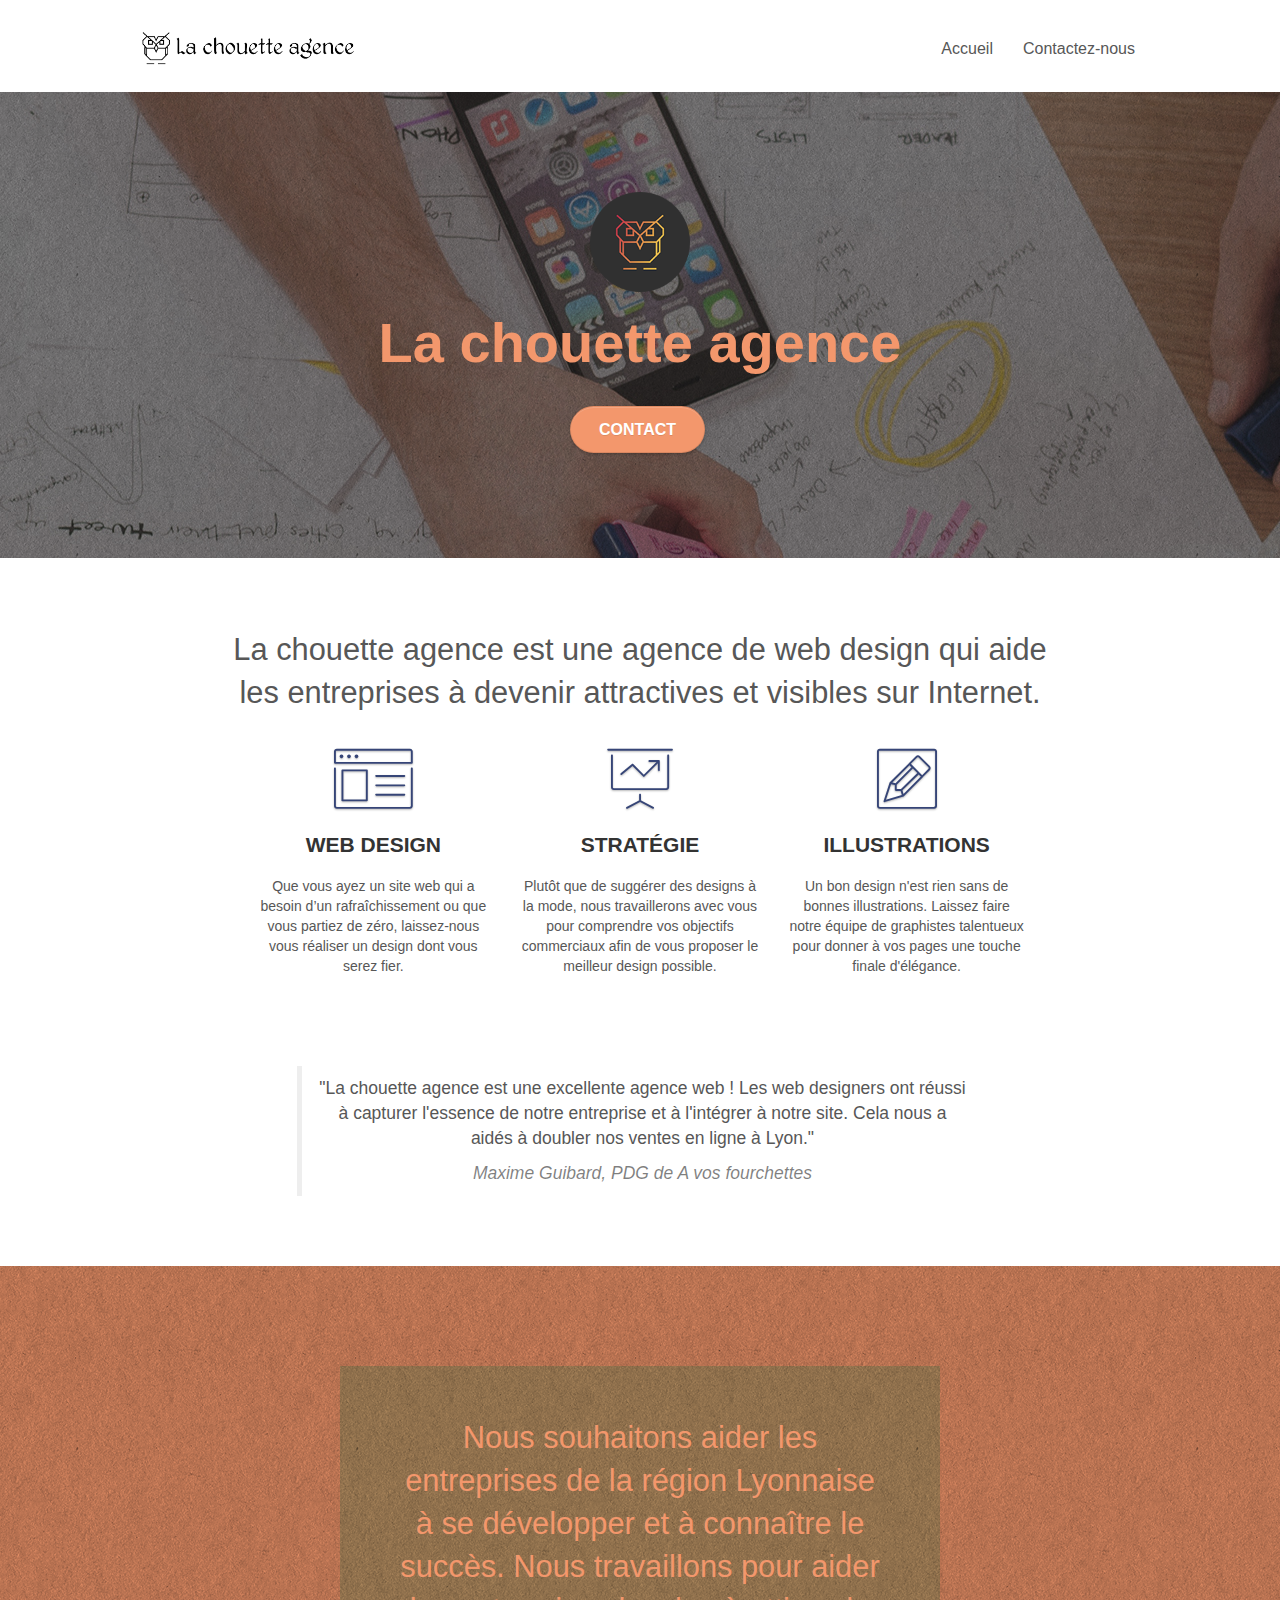
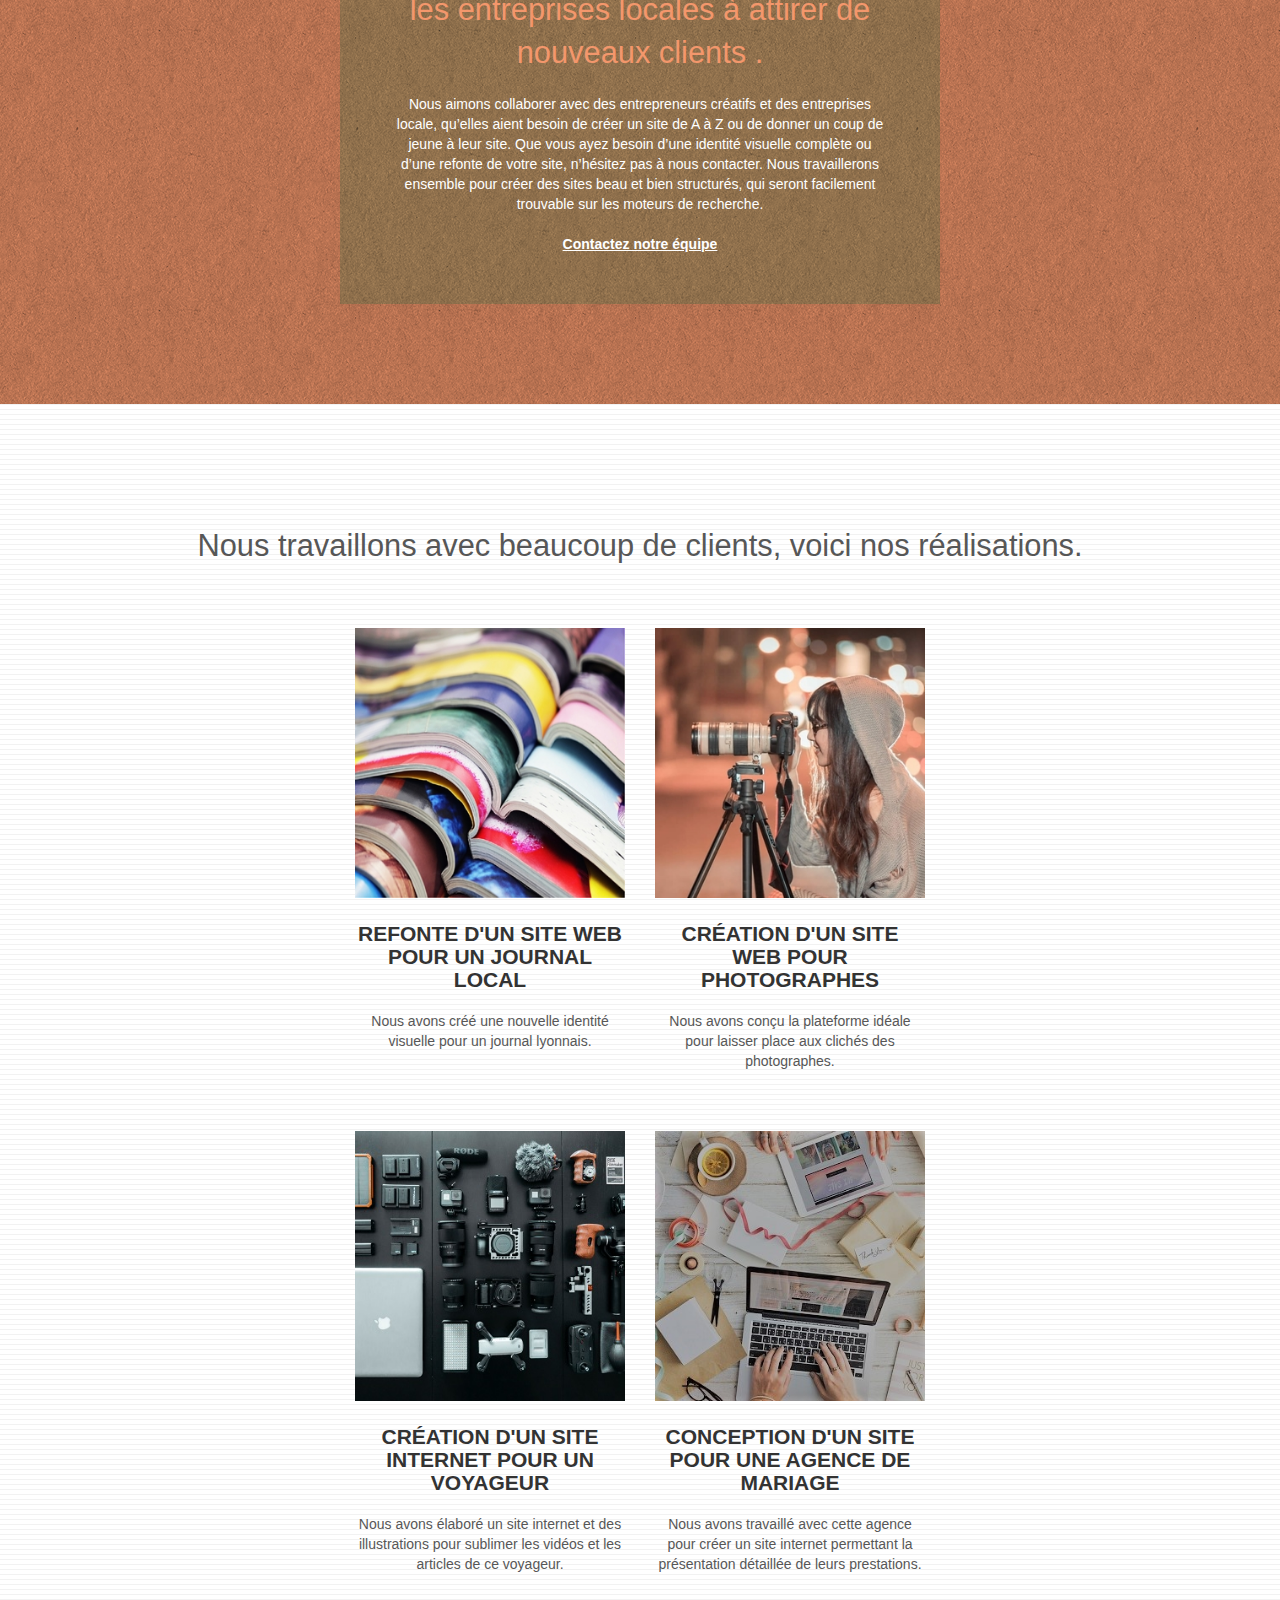
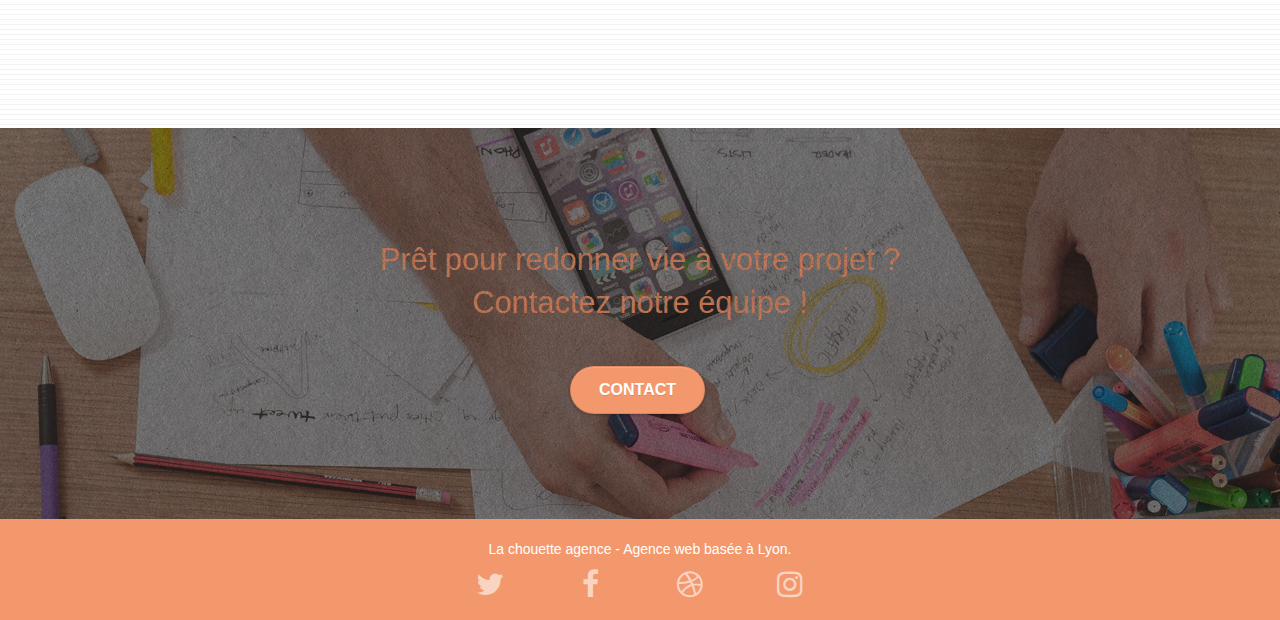
==== commit e132fe92: "add modification size des éléments" ====
--- a/index.html
+++ b/index.html
@@ -34,7 +34,7 @@
 				<div class="container bloc-sm">
 					<nav class="navbar row">
 						<div class="navbar-header">
-							<a class="navbar-brand" href="index.html"><img src="img/la-chouette-agence.png" alt="paris web design logo agence web meilleure agence" height="40" /></a>
+							<a class="navbar-brand" href="index.html" aria-label="Permet de retourner sur la page d'accueil"><img src="img/la-chouette-agence.png" alt="logo de la chouette agence" height="40" /></a>
 							<button id="nav-toggle" type="button" class="ui-navbar-toggle navbar-toggle" data-toggle="collapse" data-target=".navbar-1">
 								<span class="sr-only">Toggle navigation</span><span class="icon-bar"></span><span class="icon-bar"></span><span class="icon-bar"></span>
 							</button>
@@ -55,167 +55,169 @@
 			</header>
 			<!-- header END -->
 
-			<!-- bloc-1-presentation -->
-			<div class="bloc bgc-dark-slate-blue bg-banniere d-bloc bg-t-edge bloc-bg-texture texture-paper b-parallax" id="bloc-1-hero">
-				<div class="container bloc-lg">
-					<div class="row tight-width-whitespace">
-						<div class="col-sm-12">
-							<img src="img/logo.png" class="center-block image-resize-mode" width="100" alt="La chouette agence, agence web paris, création logo paris" />
-							<h1 class="text-center hero-bloc-text tc-white ">
-								La chouette agence
-							</h1>
-							<div class="text-center">
-								<a href="contact.html" class="btn btn-lg btn-clean btn-rd cta-hero btn-atomic-tangerine" id="cta-hero">Contact</a>
-							</div>
-						</div>
-					</div>
-				</div>
-			</div>
-			<!-- bloc-1-presentation END -->
-
-			<!-- bloc-2-services -->
-			<div class="bloc bgc-white l-bloc" id="bloc-2-services">
-				<div class="container bloc-md">
-					<div class="row">
-						<h2 class="col-sm-12 text-center">
-							La chouette agence est une agence de web design qui aide <br>
-							les entreprises à devenir attractives et visibles sur Internet.
-						</h2>
-					</div>
-					<div class="row voffset-lg med-width-whitespace">
-						<div class="col-sm-4">
-							<div class="text-center">
-								<span class="et-icon-browser sm-shadow icon-dark-slate-blue icons icon-lg"></span>
-							</div>
-							<h3 class="mg-md text-center">
-								Web design
-							</h3>
-							<p class="text-center ">
-								Que vous ayez un site web qui a besoin d&rsquo;un rafraîchissement ou que vous partiez de zéro, laissez-nous vous réaliser un design dont vous serez fier.
-							</p>
-						</div>
-						<div class="col-sm-4">
-							<div class="text-center">
-								<span class="et-icon-presentation sm-shadow icon-dark-slate-blue icons icon-lg"></span>
-							</div>
-							<h3 class="mg-md text-center">
-								Stratégie
-							</h3>
-							<p class="text-center ">
-								Plutôt que de suggérer des designs à la mode, nous travaillerons avec vous pour comprendre vos objectifs commerciaux afin de vous proposer le meilleur design possible.<br>
-							</p>
-						</div>
-						<div class="col-sm-4">
-							<div class="text-center">
-								<span class="et-icon-edit sm-shadow icon-dark-slate-blue icons icon-lg"></span>
-							</div>
-							<h3 class="mg-md text-center">
-								Illustrations
-							</h3>
-							<p class="text-center ">
-								Un bon design n'est rien sans de bonnes illustrations. Laissez faire notre équipe de graphistes talentueux pour donner à vos pages une touche finale d'élégance.
-							</p>
-						</div>
-					</div>
-
-					<figure class="row voffset-lg voffset">
-						<blockquote class="col-xs-12 col-md-8 col-md-offset-2 text-center">
-							<p>"La chouette agence est une excellente agence web ! Les web designers ont réussi à capturer l'essence de notre entreprise et à l'intégrer à notre site. Cela nous a aidés à doubler nos ventes en ligne à Lyon."</p>
-						</blockquote>	
-						<figcaption>Maxime Guibard, PDG de A vos fourchettes</figcaption>
-					</figure>
-
-				</div>
-			</div>
-			<!-- bloc-2-services END -->
-
-			<!-- bloc-3-what-i-do -->
-			<div class="bloc tc-white bgc-atomic-tangerine bg-presentation d-bloc bloc-bg-texture texture-paper b-parallax" id="bloc-3-what-i-do">
-				<div class="container bloc-lg">
-					<div class="row tight-width-whitespace black-background">
-						<div class="col-sm-12">
+			<main> <!--changement-->
+				<!-- bloc-1-presentation -->
+				<div class="bloc bgc-dark-slate-blue bg-banniere d-bloc bg-t-edge bloc-bg-texture texture-paper b-parallax" id="bloc-1-hero">
+					<div class="container bloc-lg">
+						<div class="row tight-width-whitespace">
+							<div class="col-sm-12">
+								<img src="img/logo.png" class="center-block image-resize-mode" width="100" alt="Logo de la chouette agence"/> <!--changement-->
+								<h1 class="text-center hero-bloc-text tc-white ">
+									La chouette agence
+								</h1>
+								<div class="text-center">
+									<a href="contact.html" class="btn btn-lg btn-clean btn-rd cta-hero btn-atomic-tangerine" id="cta-hero">Contact</a> <!--changement-->
+								</div>
+							</div>
+						</div>
+					</div>
+				</div>
+				<!-- bloc-1-presentation END -->
+
+				<!-- bloc-2-services -->
+				<section class="bloc bgc-white l-bloc" id="bloc-2-services">
+					<div class="container bloc-md">
+						<div class="row">
+							<h2 class="col-sm-12 text-center">
+								La chouette agence est une agence de web design qui aide <br>
+								les entreprises à devenir attractives et visibles sur Internet.
+							</h2>
+						</div>
+						<div class="row voffset-lg med-width-whitespace">
+							<div class="col-sm-4">
+								<div class="text-center">
+									<span class="et-icon-browser sm-shadow icon-dark-slate-blue icons icon-lg"></span>
+								</div>
+								<h3 class="mg-md text-center">
+									Web design
+								</h3>
+								<p class="text-center ">
+									Que vous ayez un site web qui a besoin d&rsquo;un rafraîchissement ou que vous partiez de zéro, laissez-nous vous réaliser un design dont vous serez fier.
+								</p>
+							</div>
+							<div class="col-sm-4">
+								<div class="text-center">
+									<span class="et-icon-presentation sm-shadow icon-dark-slate-blue icons icon-lg"></span>
+								</div>
+								<h3 class="mg-md text-center">
+									Stratégie
+								</h3>
+								<p class="text-center ">
+									Plutôt que de suggérer des designs à la mode, nous travaillerons avec vous pour comprendre vos objectifs commerciaux afin de vous proposer le meilleur design possible.<br>
+								</p>
+							</div>
+							<div class="col-sm-4">
+								<div class="text-center">
+									<span class="et-icon-edit sm-shadow icon-dark-slate-blue icons icon-lg"></span>
+								</div>
+								<h3 class="mg-md text-center">
+									Illustrations
+								</h3>
+								<p class="text-center ">
+									Un bon design n'est rien sans de bonnes illustrations. Laissez faire notre équipe de graphistes talentueux pour donner à vos pages une touche finale d'élégance.
+								</p>
+							</div>
+						</div>
+
+						<div class="row voffset-lg voffset">
+							<blockquote class="col-xs-12 col-md-8 col-md-offset-2 text-center">
+								<p>"La chouette agence est une excellente agence web ! Les web designers ont réussi à capturer l'essence de notre entreprise et à l'intégrer à notre site. Cela nous a aidés à doubler nos ventes en ligne à Lyon."</p>
+								<cite>Maxime Guibard, PDG de A vos fourchettes</cite>
+							</blockquote>	
+						</div>
+
+					</div>
+				</section>
+				<!-- bloc-2-services END -->
+
+				<!-- bloc-3-what-i-do -->
+				<aside class="bloc tc-white bgc-atomic-tangerine bg-presentation d-bloc bloc-bg-texture texture-paper b-parallax" id="bloc-3-what-i-do">
+					<div class="container bloc-lg">
+						<div class="row tight-width-whitespace black-background">
+							<div class="col-sm-12">
+								<h2 class="mg-md text-center tc-white">
+									Nous souhaitons aider les entreprises de la région Lyonnaise à se développer et à connaître le succès. Nous travaillons pour aider les entreprises locales à attirer de nouveaux clients .<br>
+								</h2>
+								<p class="text-center white">
+									Nous aimons collaborer avec des entrepreneurs créatifs et des entreprises locale, qu’elles aient besoin de créer un site de A à Z ou de donner un coup de jeune à leur site. Que vous ayez besoin d’une identité visuelle complète ou d’une refonte de votre site, n’hésitez pas à nous contacter. Nous travaillerons ensemble pour créer des sites beau et bien structurés, qui seront facilement trouvable sur les moteurs de recherche. <br><br><a class="ltc-white bold-link" href="contact.html">Contactez notre équipe</a><br>
+								</p>
+							</div>
+						</div>
+					</div>
+				</aside>
+				<!-- bloc-3-what-i-do END -->
+
+				<!-- bloc-4-portfolio -->
+				<section class="bloc bgc-white bg-lines-h2-bg bg-repeat l-bloc" id="bloc-4-portfolio">
+					<div class="container bloc-lg">
+						<div class="row">
+							<h2 class="col-sm-12 text-center">
+								Nous travaillons avec beaucoup de clients, voici nos réalisations.
+							</h2>
+						</div>
+						
+						<div class="row tight-width-whitespace portfolio-row">
+							<div class="col-sm-6">
+								<a href="#" data-lightbox="img/1.jpg" aria-label="Permet d'grandir l'image de la refonte d'un site web d'un journal local" data-gallery-id="gallery-1" data-caption="Refonte d'un site web pour un journal local" data-frame="snapshot-lb"><img src="img/1.jpg" alt="plusieurs journaux entassés les uns sur les autres" class="img-responsive portfolio-thumb"/></a>
+								<h3 class="mg-md text-center">
+									Refonte d'un site web pour un journal local
+								</h3>
+								<p class="text-center">
+									Nous avons créé une nouvelle identité visuelle pour un journal lyonnais.
+								</p>
+							</div>
+							<div class="col-sm-6">
+								<a href="#" data-lightbox="img/2.jpg" aria-label="Permet d'grandir l'image de création d'un site web pour photagraphes" data-gallery-id="gallery-1" data-caption="Création d'un site web pour photographes" data-frame="snapshot-lb"><img src="img/2.jpg" class="img-responsive portfolio-thumb" alt="une femme qui prend une photo" /></a>
+								<h3 class="mg-md text-center">
+									Création d'un site web pour photographes
+								</h3>
+								<p class="text-center">
+									Nous avons conçu la plateforme idéale pour laisser place aux clichés des photographes.
+								</p>
+							</div>
+						</div>
+						<div class="row tight-width-whitespace portfolio-row">
+							<div class="col-sm-6">
+								<a href="#" data-lightbox="img/3.jpg" aria-label="Permt d'agendir l'image de création d'un site internet pour voyageur" data-gallery-id="gallery-1" data-caption="Création d'un site internet pour un voyageur" data-frame="snapshot-lb"><img src="img/3.jpg" class="img-responsive portfolio-thumb" alt="plusieurs appareils électroniques posées sur une table"/></a>
+								<h3 class="mg-md text-center">
+									Création d'un site internet pour un voyageur
+								</h3>
+								<p class="text-center">
+									Nous avons élaboré un site internet et des illustrations pour sublimer les vidéos et les articles de ce voyageur.
+								</p>
+							</div>
+							<div class="col-sm-6">
+								<a href="#" data-lightbox="img/4.jpg" aria-label="permet d'agrandir l'image de la conception d'un site pour une agence de mariage" data-gallery-id="gallery-1" data-caption="Conception d'un site pour une agence de mariage" data-frame="snapshot-lb"><img src="img/4.jpg" class="img-responsive portfolio-thumb" alt="des personnes qui organisent leurs idées sur un bureau"/></a>
+								<h3 class="mg-md text-center">
+									Conception d'un site pour une agence de mariage
+								</h3>
+								<p class="text-center">
+									Nous avons travaillé avec cette agence pour créer un site internet permettant la présentation détaillée de leurs prestations.
+								</p>
+							</div>
+						</div>
+					</div>
+				</section>
+				<!-- bloc-4-portfolio END -->
+
+				<!-- bloc-5-cta -->
+				<div class="bloc bgc-dark-slate-blue bg-banniere d-bloc bloc-bg-texture texture-paper" id="bloc-5-cta">
+					<div class="container bloc-lg">
+						<div class="row">
 							<h2 class="mg-md text-center tc-white">
-								Nous souhaitons aider les entreprises de la région Lyonnaise à se développer et à connaître le succès. Nous travaillons pour aider les entreprises locales à attirer de nouveaux clients .<br>
+								Prêt pour redonner vie à votre projet ?<br>Contactez notre équipe !
 							</h2>
-							<p class="text-center white">
-								Nous aimons collaborer avec des entrepreneurs créatifs et des entreprises locale, qu’elles aient besoin de créer un site de A à Z ou de donner un coup de jeune à leur site. Que vous ayez besoin d’une identité visuelle complète ou d’une refonte de votre site, n’hésitez pas à nous contacter. Nous travaillerons ensemble pour créer des sites beau et bien structurés, qui seront facilement trouvable sur les moteurs de recherche. <br><br><a class="ltc-white bold-link" href="contact.html">Contactez notre équipe</a><br>
-							</p>
-						</div>
-					</div>
-				</div>
-			</div>
-			<!-- bloc-3-what-i-do END -->
-
-			<!-- bloc-4-portfolio -->
-			<div class="bloc bgc-white bg-lines-h2-bg bg-repeat l-bloc" id="bloc-4-portfolio">
-				<div class="container bloc-lg">
-					<div class="row">
-						<h2 class="col-sm-12 text-center">
-							Nous travaillons avec beaucoup de clients, voici nos réalisations.
-						</h2>
-					</div>
-					
-					<div class="row tight-width-whitespace portfolio-row">
-						<div class="col-sm-6">
-							<a href="#" data-lightbox="img/1.jpg" data-gallery-id="gallery-1" data-caption="Refonte d'un site web pour un journal local" data-frame="snapshot-lb"><img src="img/1.jpg" alt="paris web design logo agence web meilleure agence et refonte site web journal" class="img-responsive portfolio-thumb" /></a>
-							<h3 class="mg-md text-center">
-								Refonte d'un site web pour un journal local
-							</h3>
-							<p class="text-center">
-								Nous avons créé une nouvelle identité visuelle pour un journal lyonnais.
-							</p>
-						</div>
-						<div class="col-sm-6">
-							<a href="#" data-lightbox="img/2.jpg" data-gallery-id="gallery-1" data-caption="Création d'un site web pour photographes" data-frame="snapshot-lb"><img src="img/2.jpg" class="img-responsive portfolio-thumb" alt="paris web design logo agence web meilleure agence, Création d'un site web pour photographes" /></a>
-							<h3 class="mg-md text-center">
-								Création d'un site web pour photographes
-							</h3>
-							<p class="text-center">
-								Nous avons conçu la plateforme idéale pour laisser place aux clichés des photographes.
-							</p>
-						</div>
-					</div>
-					<div class="row tight-width-whitespace portfolio-row">
-						<div class="col-sm-6">
-							<a href="#" data-lightbox="img/3.jpg" data-gallery-id="gallery-1" data-caption="Création d'un site internet pour un voyageur" data-frame="snapshot-lb"><img src="img/3.jpg" class="img-responsive portfolio-thumb" alt="paris web design logo agence web meilleure agence, Création d'un site web pour voyageur"/></a>
-							<h3 class="mg-md text-center">
-								Création d'un site internet pour un voyageur
-							</h3>
-							<p class="text-center">
-								Nous avons élaboré un site internet et des illustrations pour sublimer les vidéos et les articles de ce voyageur.
-							</p>
-						</div>
-						<div class="col-sm-6">
-							<a href="#" data-lightbox="img/4.jpg" data-gallery-id="gallery-1" data-caption="Conception d'un site pour une agence de mariage" data-frame="snapshot-lb"><img src="img/4.jpg" class="img-responsive portfolio-thumb" alt="paris web design logo agence web meilleure agence, Création d'un site web pour agence de mariage" /></a>
-							<h3 class="mg-md text-center">
-								Conception d'un site pour une agence de mariage
-							</h3>
-							<p class="text-center">
-								Nous avons travaillé avec cette agence pour créer un site internet permettant la présentation détaillée de leurs prestations.
-							</p>
-						</div>
-					</div>
-				</div>
-			</div>
-			<!-- bloc-4-portfolio END -->
-
-			<!-- bloc-5-cta -->
-			<div class="bloc bgc-dark-slate-blue bg-banniere d-bloc bloc-bg-texture texture-paper" id="bloc-5-cta">
-				<div class="container bloc-lg">
-					<div class="row">
-						<h2 class="mg-md text-center tc-white">
-							Prêt pour redonner vie à votre projet ?<br>Contactez notre équipe !
-						</h2>
-						<div class="col-sm-12 text-center">
-							<a href="contact.html" class="btn btn-atomic-tangerine btn-clean btn-rd btn-lg cta-hero">Contact</a>
-						</div>
-					</div>
-				</div>
-			</div>
-			<!-- bloc-5-cta END -->
+							<div class="col-sm-12 text-center">
+								<a href="contact.html" class="btn btn-atomic-tangerine btn-clean btn-rd btn-lg cta-hero">Contact</a>
+							</div>
+						</div>
+					</div>
+				</div>
+				<!-- bloc-5-cta END -->
+			</main>
 
 			<!-- Footer - bloc-8 -->
-			<div class="bloc bgc-atomic-tangerine d-bloc" id="bloc-8">
+			<footer class="bloc bgc-atomic-tangerine d-bloc" id="bloc-8">
 				<div class="container bloc-sm">
 					<div class="row">
 						<div class="col-sm-12">
@@ -243,51 +245,11 @@
 										<a class="social" href="index.html"><span class="fa fa-instagram icon-md"></span></a>
 									</div>
 								</div>
-								<div class="keywords" style="color:#F3976C;">Agence web à paris, stratégie web, web design, illustrations, design de site web, site web, web, internet, site internet, site</div>
-							</div>
-							<div class="row">
-								<div class="col-sm-4">
-									Partenaires
-										<ul>
-											<li><a href="voiture.com">voiture.com</a></li>
-											<li><a href="pizza.com">pizza.com</a></li>
-											<li><a href="matoiture.com">matoiture.com</a></li>
-											<li><a href="immobilierseo.com">immobilierseo.com</a></li>
-										</ul>		
-								</div>
-								<div class="col-sm-4">
-									Annuaires liste 1
-									<ul>
-										<li><a href="annuaireagence.com">annuaireagence.com</a></li>
-										<li><a href="annuaireseo.com">annuaireseo.com</a></li>
-										<li><a href="annuairemarketing.com">annuairemarketing.com</a></li>
-										<li><a href="123seoture.com">123seo.com</a></li>
-										<li><a href="123site.com">123site.com</a></li>
-										<li><a href="annuairewordpress.com">annuairewordpress.com</a></li>
-										<li><a href="listeagence.com">listeagence.com</a></li>
-										<li><a href="meilleuresagencesparis.com">meilleuresagencesparis.com</a></li>
-										<li><a href="listeseo.com">listeseo.com</a></li>
-									</ul>
-								</div>
-								<div class="col-sm-4">
-									Annuaires liste 2
-									<ul>
-										<li><a href="betterseo.com">betterseo.com</a></li>
-										<li><a href="ameliorerseo.com">ameliorerseo.com</a></li>
-										<li><a href="seojuicelien.com">seojuicelien.com</a></li>
-										<li><a href="meilleursliens.com">meilleursliens.com</a></li>
-										<li><a href="liensagogo.com">liensagogo.com</a></li>
-										<li><a href="backlink.com">backlink.com</a></li>
-										<li><a href="linkjuiceannuaire.com">linkjuiceannuaire.com</a></li>
-										<li><a href="remontersurgoogle.com">remontersurgoogle.com</a></li>
-										<li><a href="vraiseofiable.com">vraiseofiable.com</a></li>
-									</ul>
-								</div>
-							</div>
-						</div>
-					</div>
-				</div>
-			</div>
+							</div>
+						</div>
+					</div>
+				</div>
+			</footer>
 			<!-- Footer - bloc-8 END -->
 
 		</div>
--- a/style.css
+++ b/style.css
@@ -284,7 +284,8 @@
 }
 
 #bloc-1-hero h1 {
-    font-size: 32px;
+    font-size: 4em;
+    font-weight: 600;
 }
 
 .navbar {
@@ -677,7 +678,7 @@
 }
 
 p {
-    font-size: 11px;
+    font-size: 1em;
 }
 
 .tight-width-whitespace {
@@ -705,12 +706,13 @@
 }
 
 h2 {
-    font-size: 22px;
+    font-size: 2.2em;
+    font-weight: medium;
     line-height: 1.4em;
 }
 
 h3 {
-    font-size: 15px;
+    font-size: 1.5em;
     text-transform: uppercase;
     font-weight: 700;
     color: #333333!important;
@@ -822,7 +824,7 @@
 }
 
 .bg-presentation {
-    background-image: url("img/image-de-presentation.bmp");
+    background-image: url("img/image-de-presentation.jpg");
 }
 
 @media (max-width: 1024px) {
@@ -848,13 +850,13 @@
     }
 }
 
-@media only screen and (min-device-width: 768px) and (max-device-width: 1024px) and (orientation: landscape) {
+@media only screen and (min-width: 768px) and (max-width: 1024px) and (orientation: landscape) {
     .b-parallax {
         background-attachment: scroll;
     }
 }
 
-@media only screen and (min-device-width: 1024px) and (max-device-width: 1366px) and (-webkit-min-device-pixel-ratio: 1.5) {
+@media only screen and (min-width: 1024px) and (max-width: 1366px) and (-webkit-min-device-pixel-ratio: 1.5) {
     .b-parallax {
         background-attachment: scroll;
     }
@@ -873,8 +875,8 @@
         position: relative;
     }
     .bloc {
-        padding-left: constant(safe-area-inset-left);
-        padding-right: constant(safe-area-inset-right);
+        padding-left: 0;
+        padding-right: 0;
     }
     .bloc-group,
     .bloc-group .bloc {
@@ -884,8 +886,8 @@
     .bloc-fill-screen .fill-bloc-top-edge,
     .bloc-fill-screen .fill-bloc-bottom-edge {
         padding: 0 20px;
-        padding-left: constant(safe-area-inset-left);
-        padding-right: constant(safe-area-inset-right);
+        padding-left: 0;
+        padding-right: 0;
     }
 }
 
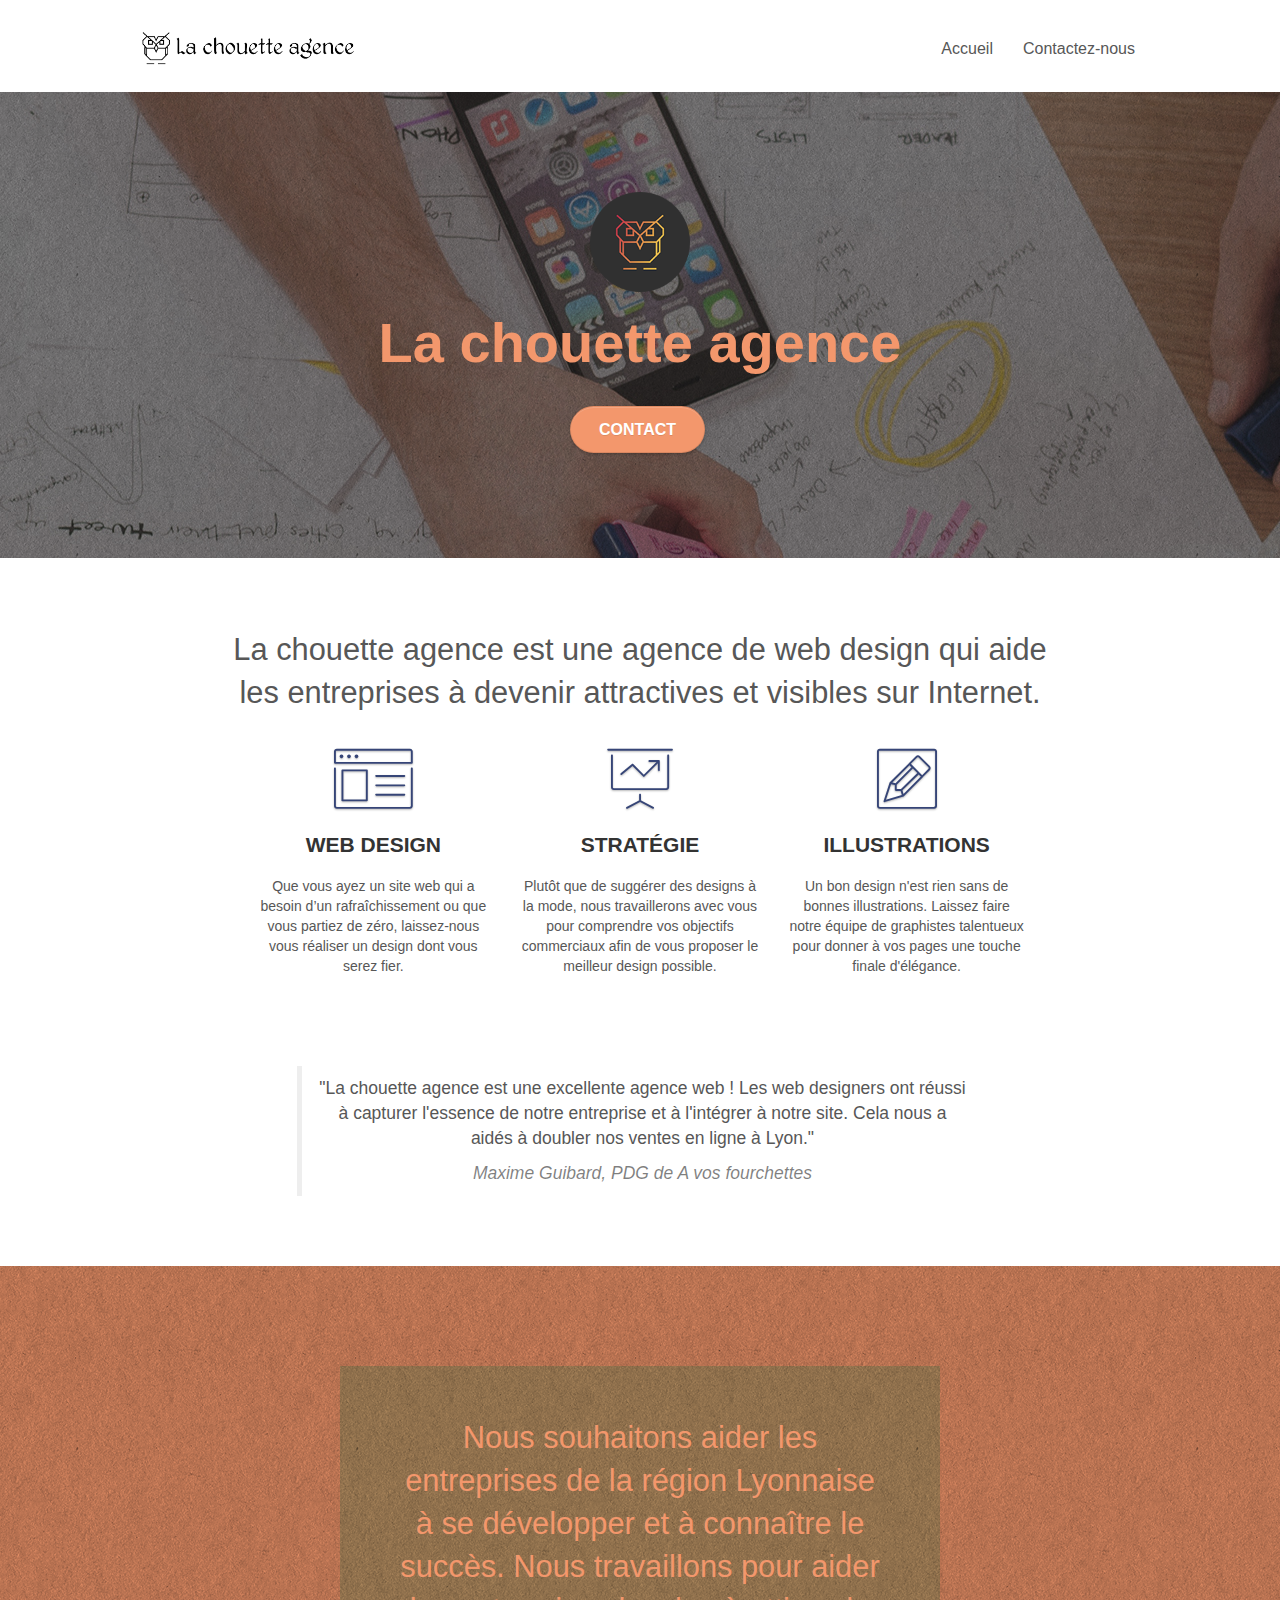
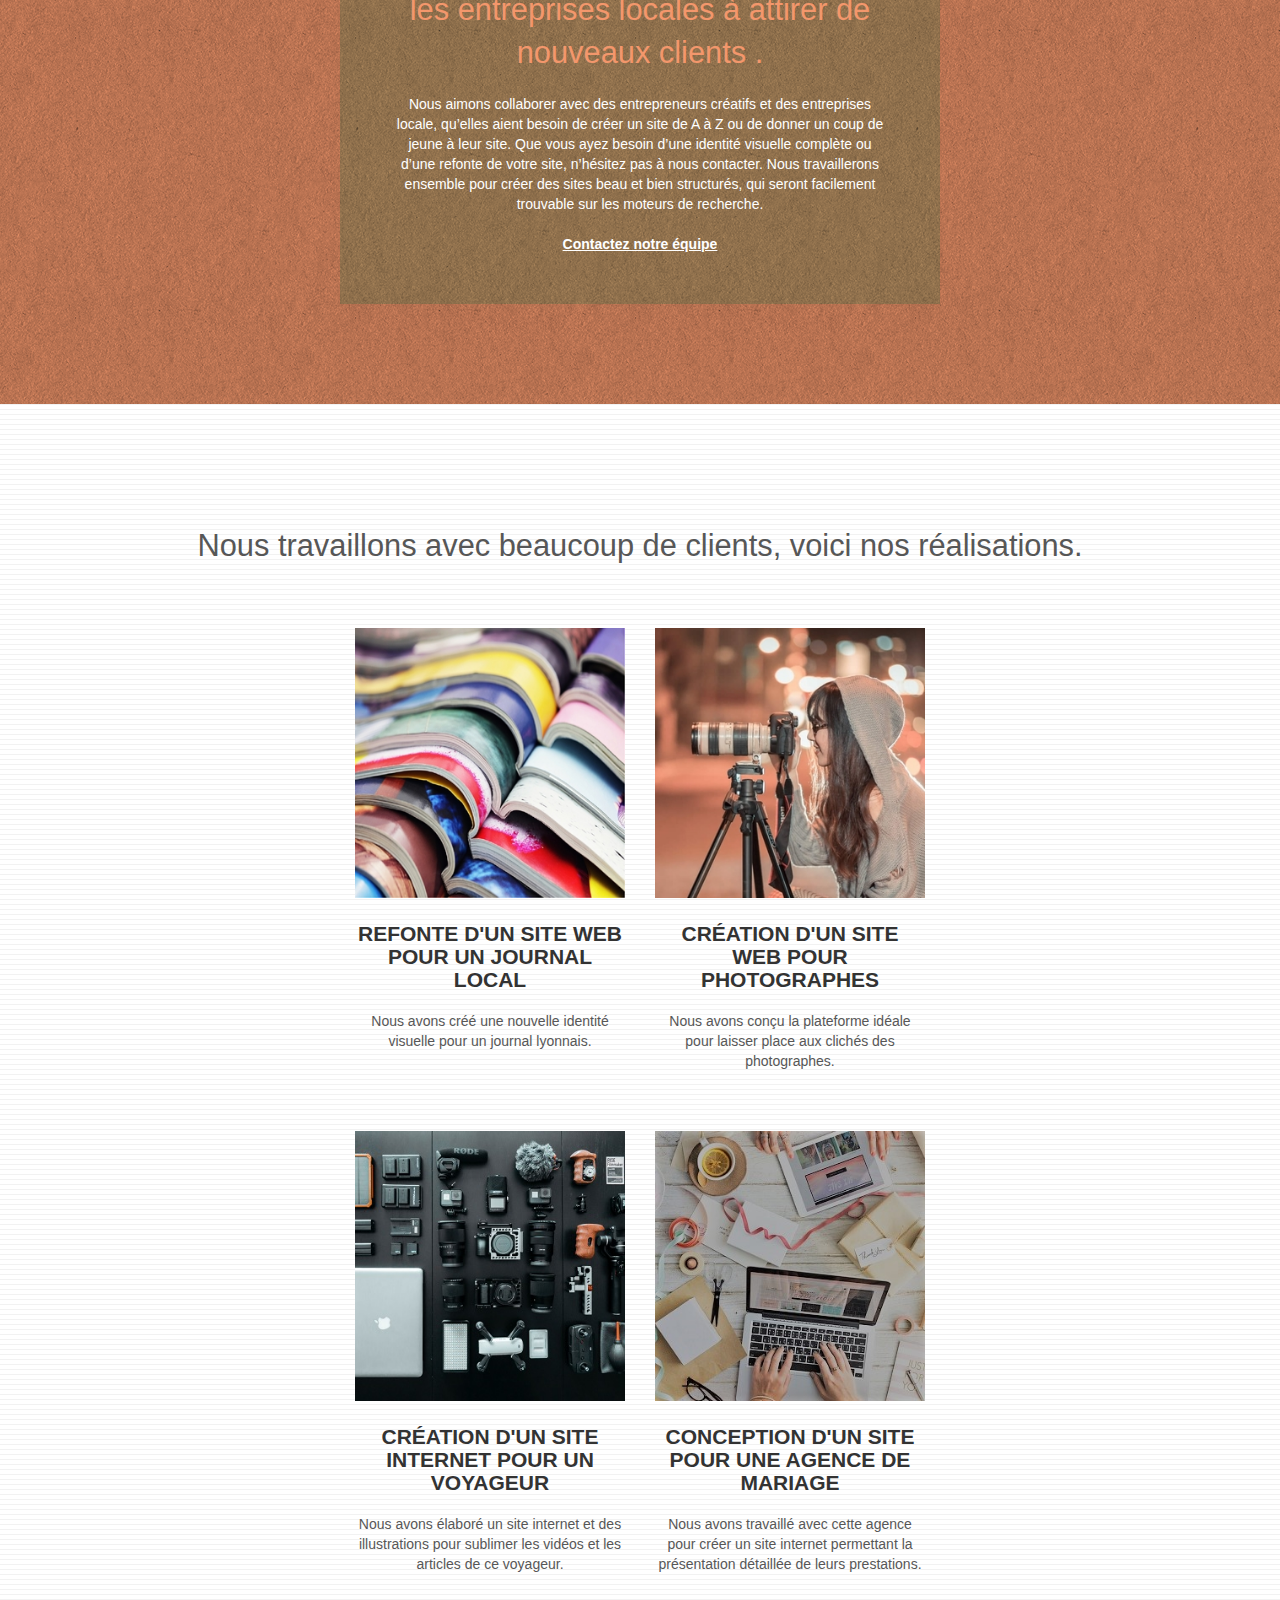
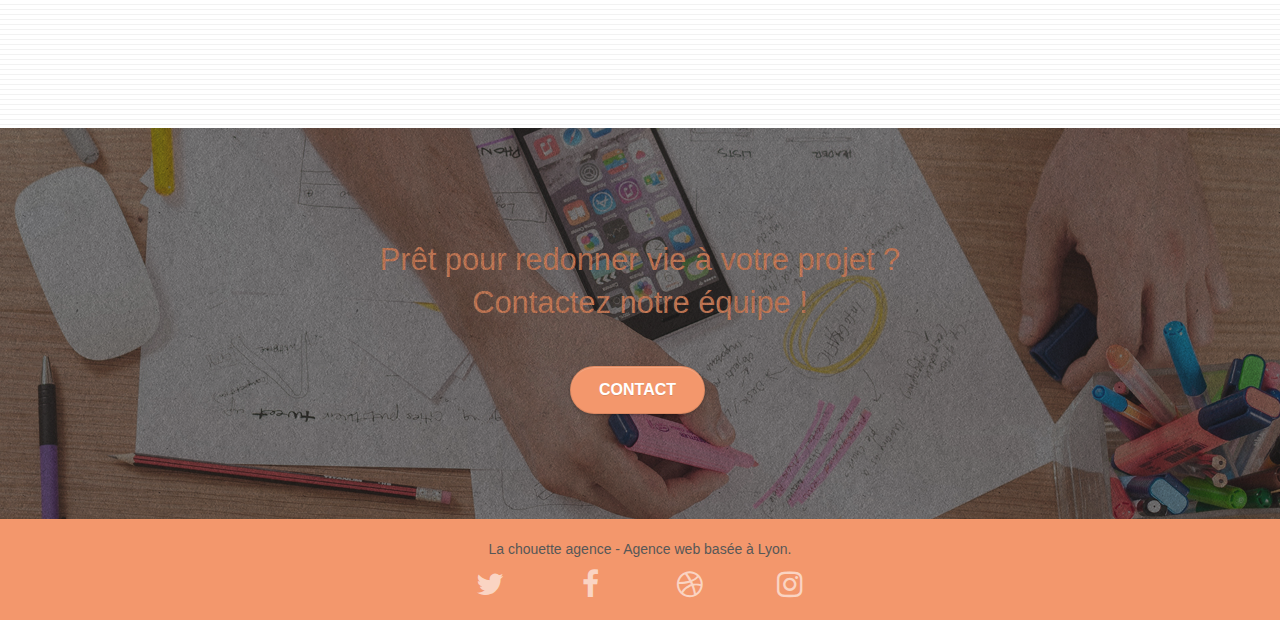
==== commit 78dcc0b6: "add commentaire et aria-label dans footer" ====
--- a/index.html
+++ b/index.html
@@ -1,11 +1,11 @@
 <!doctype html>
 <html lang="fr"> <!--changement-->
-	<head>
-		<meta name=google-site-verification: content="googlead76aedf6b2fb6dd.html"> <!--changement-->
+	<head> <!--changement-->
+		<meta name=google-site-verification: content="googlead76aedf6b2fb6dd.html"> 
 		<meta charset="utf-8">
-		<meta name="description" content="La chouette agence est une agence de web design qui aide les entreprises à devenir attractives et visibles sur Internet."><!--changement 4-->
+		<meta name="description" content="La chouette agence est une agence de web design qui aide les entreprises à devenir attractives et visibles sur Internet.">
 		<meta name="viewport" content="width=device-width, initial-scale=1.0, viewport-fit=cover">
-		<meta name="robots" content="index, follow"> <!--changement-->
+		<meta name="robots" content="index, follow"> 
 		<link rel="shortcut icon" type="image/png" href="favicon.jpg">
 		
 		<link rel="stylesheet" type="text/css" href="./css/bootstrap.css">
@@ -19,7 +19,7 @@
 		<script src="./js/jquery.touchSwipe.js" defer></script>
 		<script src="./js/gmaps.js"></script>
 
-		<title>La Chouette Agence, Agence de Web design basée à Lyon</title> <!--changement-->
+		<title>La Chouette Agence, Agence de Web design basée à Lyon</title> 
 		
 	<!-- Analytics -->
 	<!-- Analytics END -->
@@ -29,8 +29,8 @@
 		<!-- Principal conteneur -->
 		<div class="page-container">
 			
-			<!-- header -->
-			<header class="bloc bgc-white l-bloc " id="bloc-0"> <!--changement-->
+			<!-- header --> <!--changement-->
+			<header class="bloc bgc-white l-bloc " id="bloc-0"> 
 				<div class="container bloc-sm">
 					<nav class="navbar row">
 						<div class="navbar-header">
@@ -61,12 +61,12 @@
 					<div class="container bloc-lg">
 						<div class="row tight-width-whitespace">
 							<div class="col-sm-12">
-								<img src="img/logo.png" class="center-block image-resize-mode" width="100" alt="Logo de la chouette agence"/> <!--changement-->
+								<img src="img/logo.png" class="center-block image-resize-mode" width="100" alt="Logo de la chouette agence"/> 
 								<h1 class="text-center hero-bloc-text tc-white ">
 									La chouette agence
 								</h1>
 								<div class="text-center">
-									<a href="contact.html" class="btn btn-lg btn-clean btn-rd cta-hero btn-atomic-tangerine" id="cta-hero">Contact</a> <!--changement-->
+									<a href="contact.html" class="btn btn-lg btn-clean btn-rd cta-hero btn-atomic-tangerine" id="cta-hero">Contact</a> 
 								</div>
 							</div>
 						</div>
@@ -74,7 +74,7 @@
 				</div>
 				<!-- bloc-1-presentation END -->
 
-				<!-- bloc-2-services -->
+				<!-- bloc-2-services --> <!--changement-->
 				<section class="bloc bgc-white l-bloc" id="bloc-2-services">
 					<div class="container bloc-md">
 						<div class="row">
@@ -130,7 +130,7 @@
 				</section>
 				<!-- bloc-2-services END -->
 
-				<!-- bloc-3-what-i-do -->
+				<!-- bloc-3-what-i-do --> <!--changement-->
 				<aside class="bloc tc-white bgc-atomic-tangerine bg-presentation d-bloc bloc-bg-texture texture-paper b-parallax" id="bloc-3-what-i-do">
 					<div class="container bloc-lg">
 						<div class="row tight-width-whitespace black-background">
@@ -147,7 +147,7 @@
 				</aside>
 				<!-- bloc-3-what-i-do END -->
 
-				<!-- bloc-4-portfolio -->
+				<!-- bloc-4-portfolio --> <!--changement-->
 				<section class="bloc bgc-white bg-lines-h2-bg bg-repeat l-bloc" id="bloc-4-portfolio">
 					<div class="container bloc-lg">
 						<div class="row">
@@ -158,7 +158,7 @@
 						
 						<div class="row tight-width-whitespace portfolio-row">
 							<div class="col-sm-6">
-								<a href="#" data-lightbox="img/1.jpg" aria-label="Permet d'grandir l'image de la refonte d'un site web d'un journal local" data-gallery-id="gallery-1" data-caption="Refonte d'un site web pour un journal local" data-frame="snapshot-lb"><img src="img/1.jpg" alt="plusieurs journaux entassés les uns sur les autres" class="img-responsive portfolio-thumb"/></a>
+								<a href="#" data-lightbox="img/1.jpg" aria-label="Permet d'grandir l'image de la refonte d'un site web d'un journal local" data-gallery-id="gallery-1" data-caption="Refonte d'un site web pour un journal local" data-frame="snapshot-lb"><img src="img/1.jpg" alt="site web d'un journal lyonnais" class="img-responsive portfolio-thumb"/></a>
 								<h3 class="mg-md text-center">
 									Refonte d'un site web pour un journal local
 								</h3>
@@ -167,7 +167,7 @@
 								</p>
 							</div>
 							<div class="col-sm-6">
-								<a href="#" data-lightbox="img/2.jpg" aria-label="Permet d'grandir l'image de création d'un site web pour photagraphes" data-gallery-id="gallery-1" data-caption="Création d'un site web pour photographes" data-frame="snapshot-lb"><img src="img/2.jpg" class="img-responsive portfolio-thumb" alt="une femme qui prend une photo" /></a>
+								<a href="#" data-lightbox="img/2.jpg" aria-label="Permet d'grandir l'image de création d'un site web pour photagraphes" data-gallery-id="gallery-1" data-caption="Création d'un site web pour photographes" data-frame="snapshot-lb"><img src="img/2.jpg" class="img-responsive portfolio-thumb" alt="site web pour des clichés de photographes" /></a>
 								<h3 class="mg-md text-center">
 									Création d'un site web pour photographes
 								</h3>
@@ -178,7 +178,7 @@
 						</div>
 						<div class="row tight-width-whitespace portfolio-row">
 							<div class="col-sm-6">
-								<a href="#" data-lightbox="img/3.jpg" aria-label="Permt d'agendir l'image de création d'un site internet pour voyageur" data-gallery-id="gallery-1" data-caption="Création d'un site internet pour un voyageur" data-frame="snapshot-lb"><img src="img/3.jpg" class="img-responsive portfolio-thumb" alt="plusieurs appareils électroniques posées sur une table"/></a>
+								<a href="#" data-lightbox="img/3.jpg" aria-label="Permt d'agendir l'image de création d'un site internet pour voyageur" data-gallery-id="gallery-1" data-caption="Création d'un site internet pour un voyageur" data-frame="snapshot-lb"><img src="img/3.jpg" class="img-responsive portfolio-thumb" alt="site internet pour un voyageur"/></a>
 								<h3 class="mg-md text-center">
 									Création d'un site internet pour un voyageur
 								</h3>
@@ -187,7 +187,7 @@
 								</p>
 							</div>
 							<div class="col-sm-6">
-								<a href="#" data-lightbox="img/4.jpg" aria-label="permet d'agrandir l'image de la conception d'un site pour une agence de mariage" data-gallery-id="gallery-1" data-caption="Conception d'un site pour une agence de mariage" data-frame="snapshot-lb"><img src="img/4.jpg" class="img-responsive portfolio-thumb" alt="des personnes qui organisent leurs idées sur un bureau"/></a>
+								<a href="#" data-lightbox="img/4.jpg" aria-label="permet d'agrandir l'image de la conception d'un site pour une agence de mariage" data-gallery-id="gallery-1" data-caption="Conception d'un site pour une agence de mariage" data-frame="snapshot-lb"><img src="img/4.jpg" class="img-responsive portfolio-thumb" alt="site web pour une agence de mariage"/></a>
 								<h3 class="mg-md text-center">
 									Conception d'un site pour une agence de mariage
 								</h3>
@@ -221,28 +221,28 @@
 				<div class="container bloc-sm">
 					<div class="row">
 						<div class="col-sm-12">
-							<p class="text-center white">
+							<p class="text-center">
 								La chouette agence - Agence web basée à Lyon.<br>
 							</p>
 							<div class="row row-no-gutters social">
 								<div class="col-sm-3">
 									<div class="text-center">
-										<a class="social" href="index.html"><span class="fa fa-twitter icon-md"></span></a>
-									</div>
-								</div>
-								<div class="col-sm-3">
-									<div class="text-center">
-										<a class="social" href="index.html"><span class="fa fa-facebook icon-md"></span></a>
-									</div>
-								</div>
-								<div class="col-sm-3">
-									<div class="text-center">
-										<a class="social" href="index.html"><span class="fa fa-dribbble icon-md"></span></a>
-									</div>
-								</div>
-								<div class="col-sm-3">
-									<div class="text-center">
-										<a class="social" href="index.html"><span class="fa fa-instagram icon-md"></span></a>
+										<a class="social" href="index.html" aria-label="twitter"><span class="fa fa-twitter icon-md"></span></a>
+									</div>
+								</div>
+								<div class="col-sm-3">
+									<div class="text-center">
+										<a class="social" href="index.html" aria-label="facebook"><span class="fa fa-facebook icon-md"></span></a>
+									</div>
+								</div>
+								<div class="col-sm-3">
+									<div class="text-center">
+										<a class="social" href="index.html" aria-label="dribble"><span class="fa fa-dribbble icon-md"></span></a>
+									</div>
+								</div>
+								<div class="col-sm-3">
+									<div class="text-center">
+										<a class="social" href="index.html" aria-label="instagram"><span class="fa fa-instagram icon-md"></span></a>
 									</div>
 								</div>
 							</div>
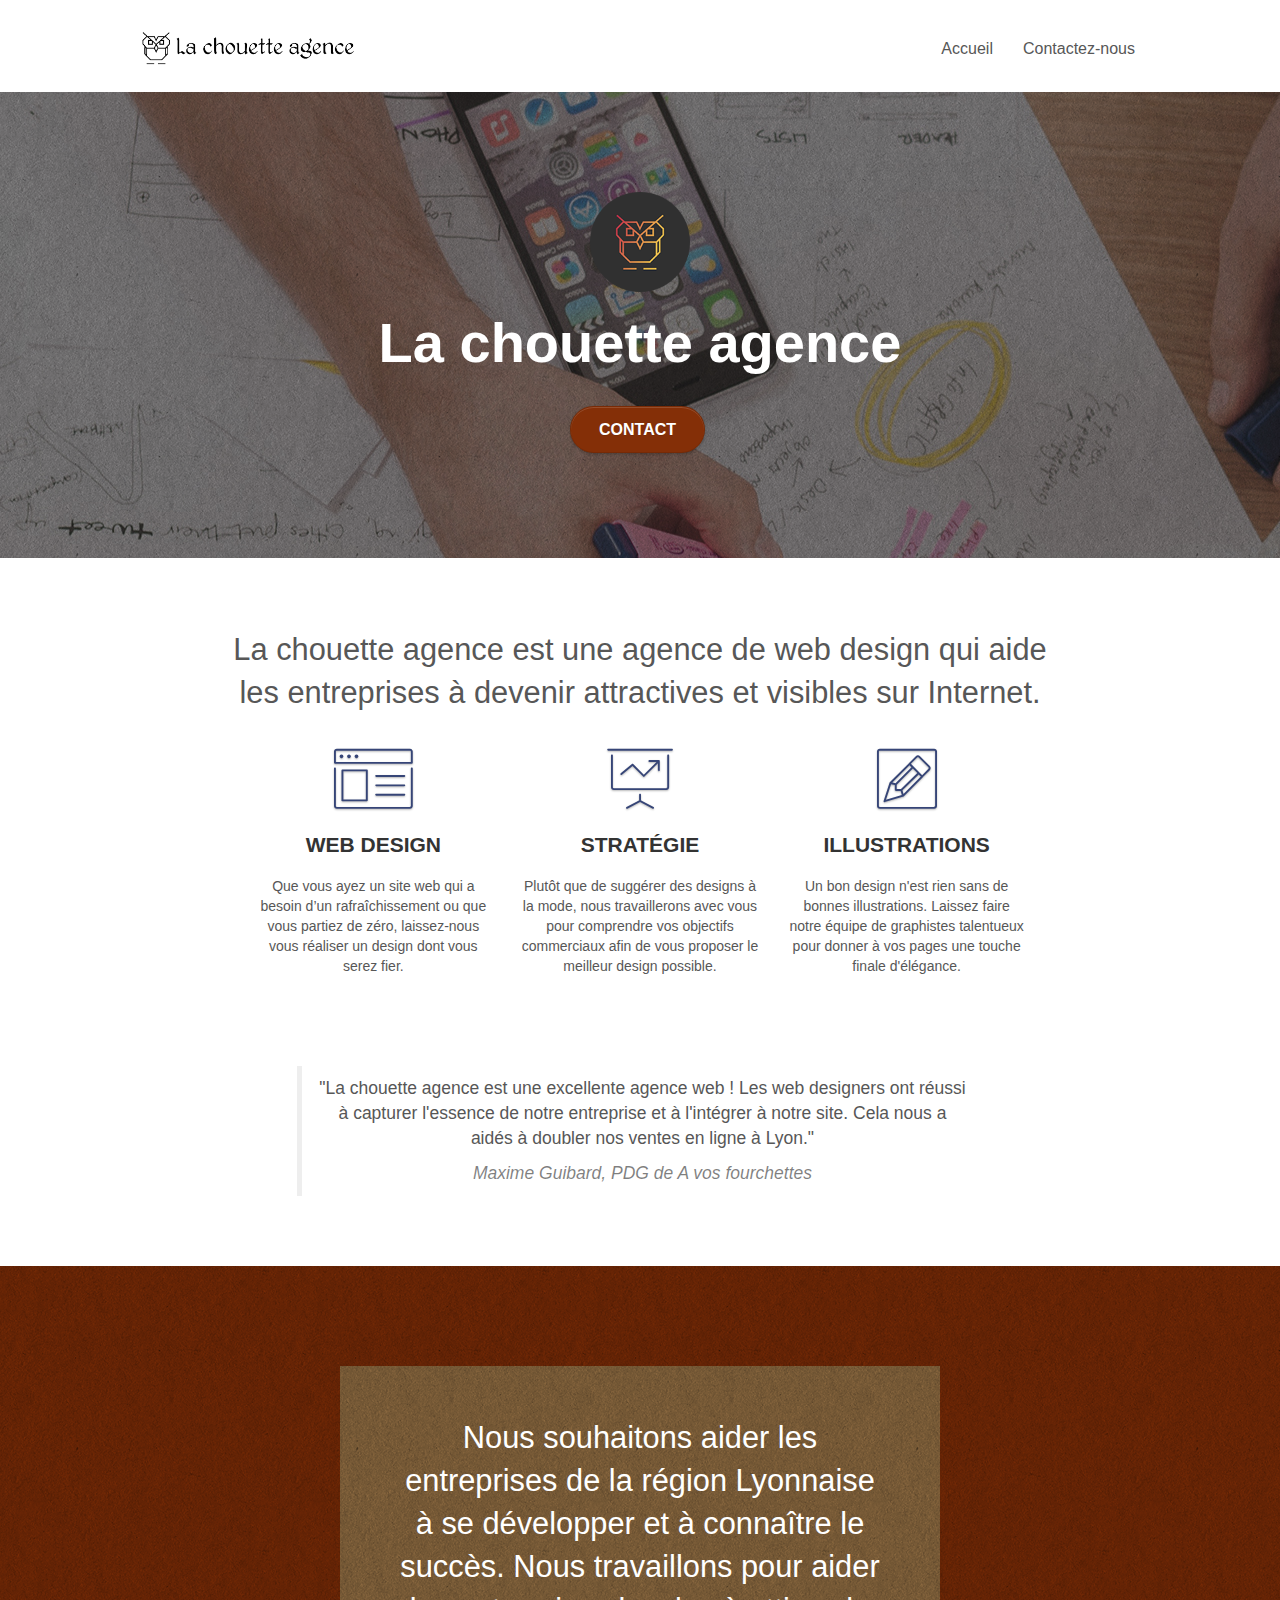
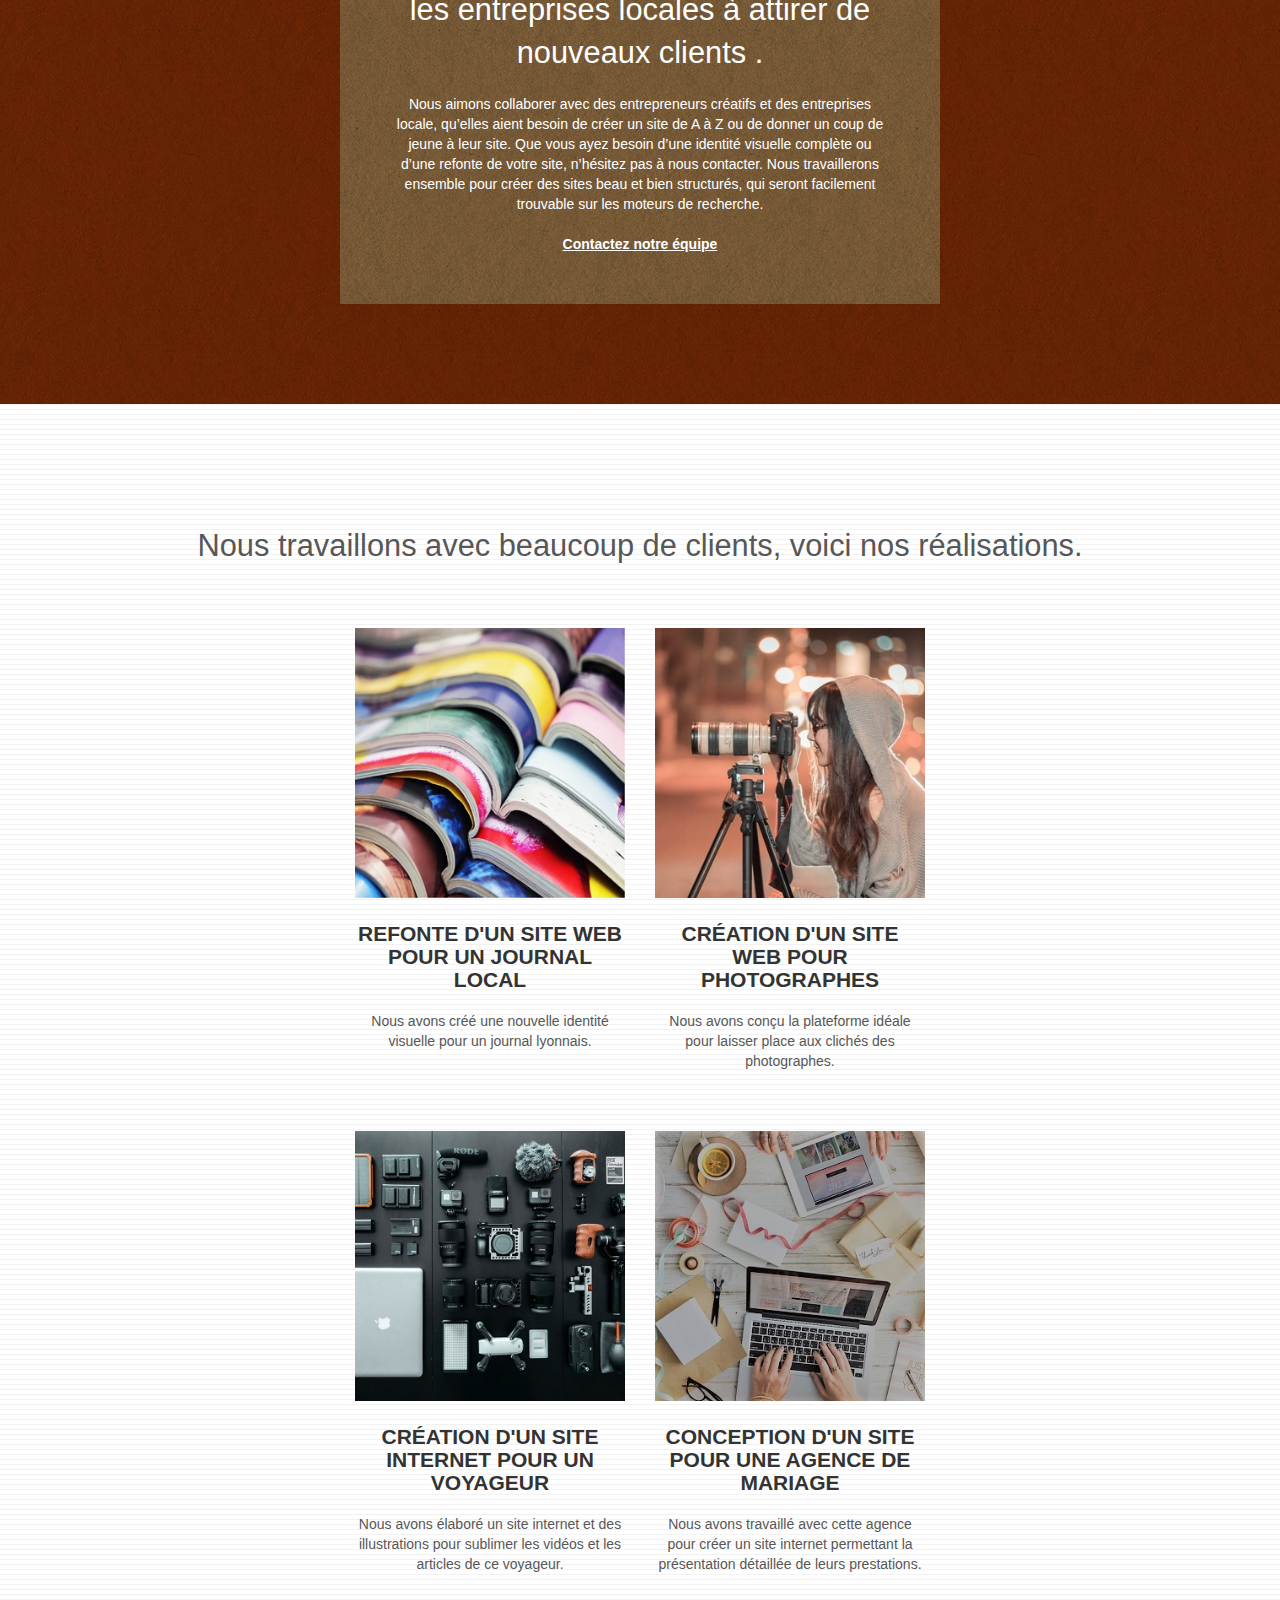
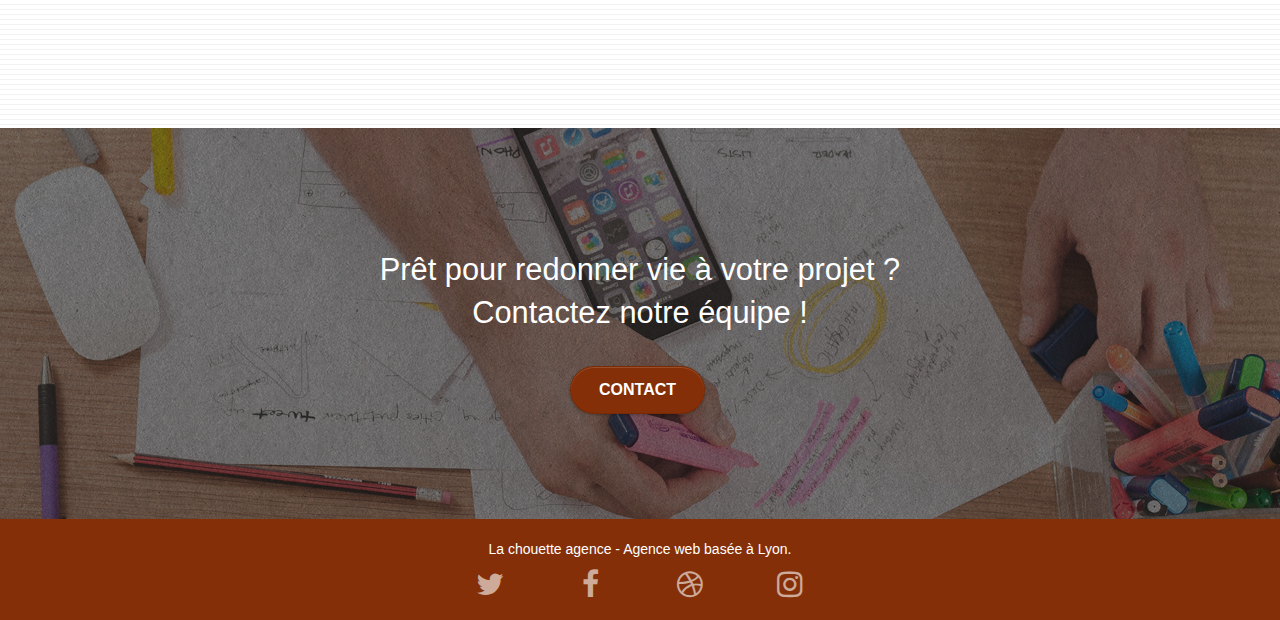
==== commit a04ce808: "add couleur contraste" ====
--- a/index.html
+++ b/index.html
@@ -62,7 +62,7 @@
 						<div class="row tight-width-whitespace">
 							<div class="col-sm-12">
 								<img src="img/logo.png" class="center-block image-resize-mode" width="100" alt="Logo de la chouette agence"/> 
-								<h1 class="text-center hero-bloc-text tc-white ">
+								<h1 class="text-center hero-bloc-text white ">
 									La chouette agence
 								</h1>
 								<div class="text-center">
@@ -204,7 +204,7 @@
 				<div class="bloc bgc-dark-slate-blue bg-banniere d-bloc bloc-bg-texture texture-paper" id="bloc-5-cta">
 					<div class="container bloc-lg">
 						<div class="row">
-							<h2 class="mg-md text-center tc-white">
+							<h2 class="col-sm-12 text-center white">
 								Prêt pour redonner vie à votre projet ?<br>Contactez notre équipe !
 							</h2>
 							<div class="col-sm-12 text-center">
@@ -221,8 +221,8 @@
 				<div class="container bloc-sm">
 					<div class="row">
 						<div class="col-sm-12">
-							<p class="text-center">
-								La chouette agence - Agence web basée à Lyon.<br>
+							<p class="text-center white">
+								La chouette agence - Agence web basée à Lyon.
 							</p>
 							<div class="row row-no-gutters social">
 								<div class="col-sm-3">
--- a/style.css
+++ b/style.css
@@ -773,15 +773,15 @@
 }
 
 .bgc-atomic-tangerine {
-    background-color: #F3976C;
+    background-color: #842f07;
 }
 
 .tc-white {
-    color: #F3976C!important;
+    color: #FFF!important;
 }
 
 .btn-atomic-tangerine {
-    background: #F3976C;
+    background: #842f07;
     color: #FFFFFF!important;
 }
 
@@ -803,7 +803,7 @@
 }
 
 .ltc-atomic-tangerine:hover {
-    color: #c27956!important;
+    color: #c27956 !important;
 }
 
 .icon-dark-slate-blue {
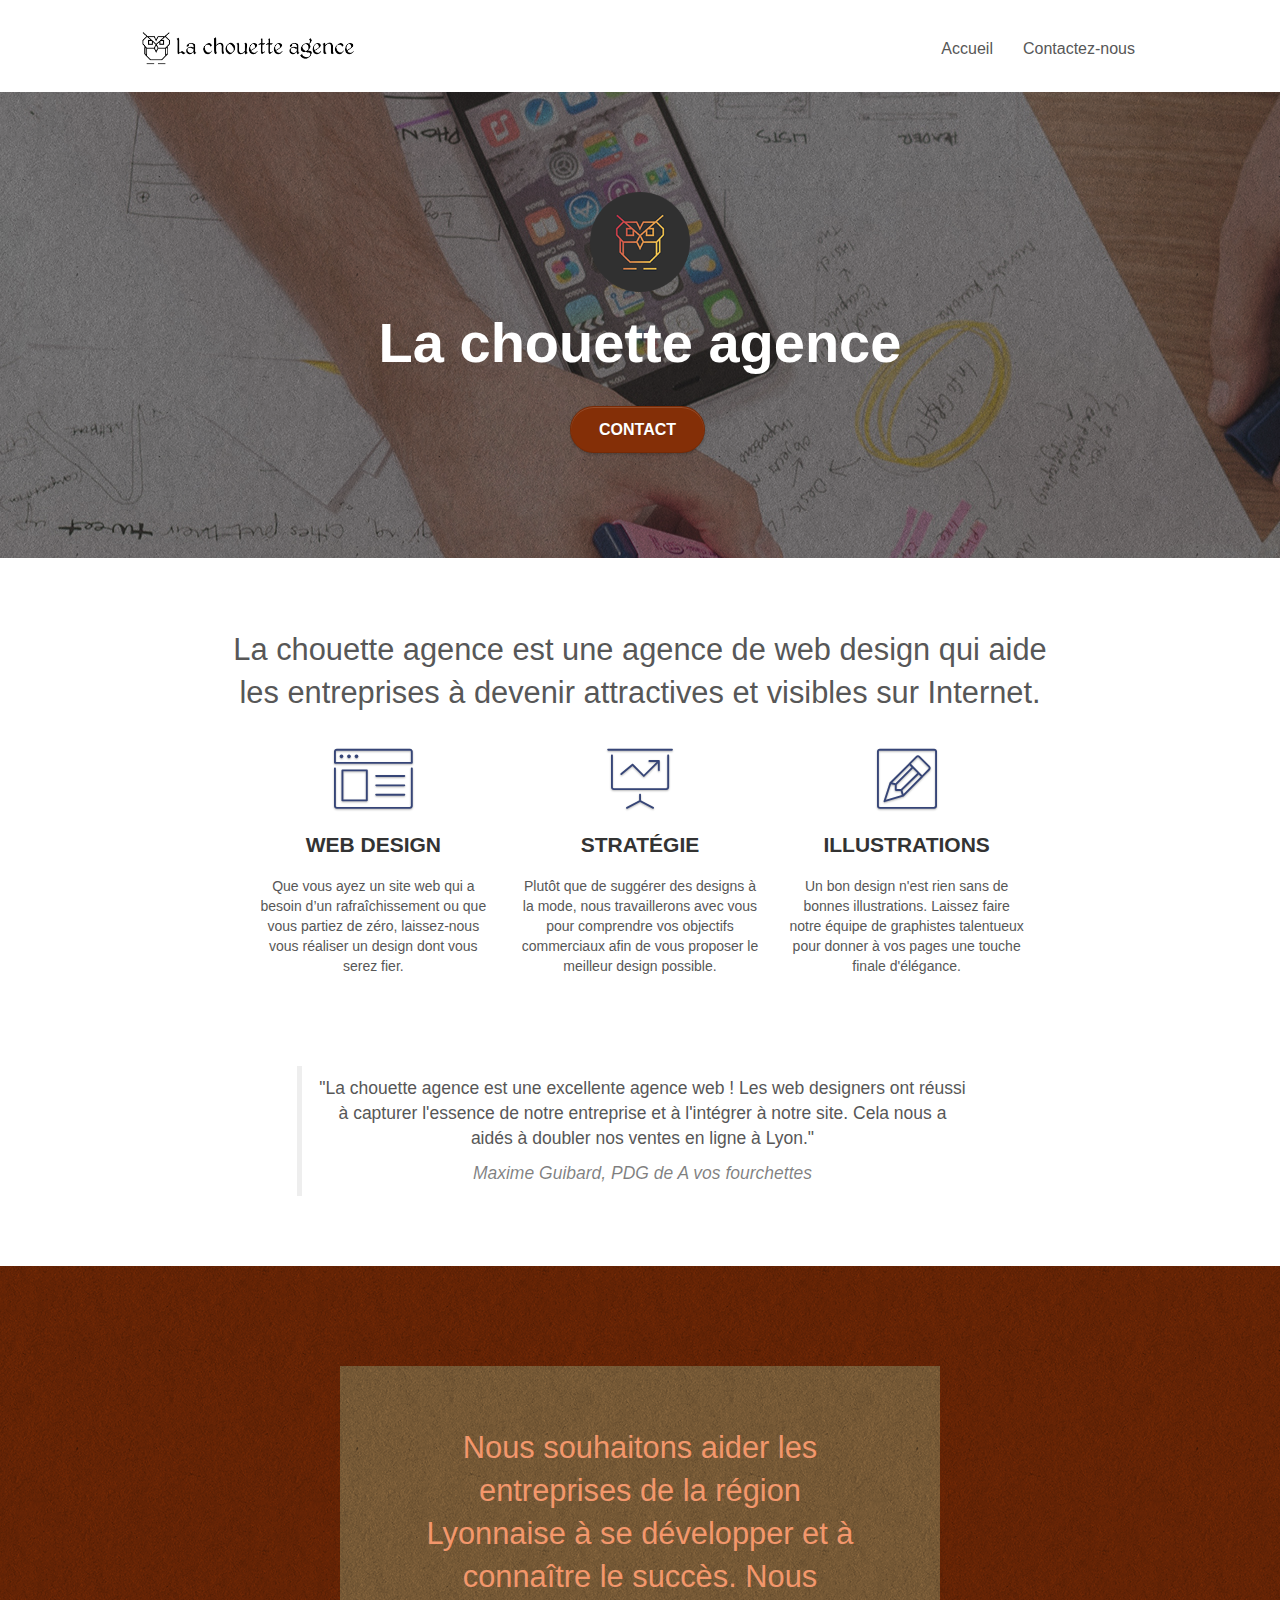
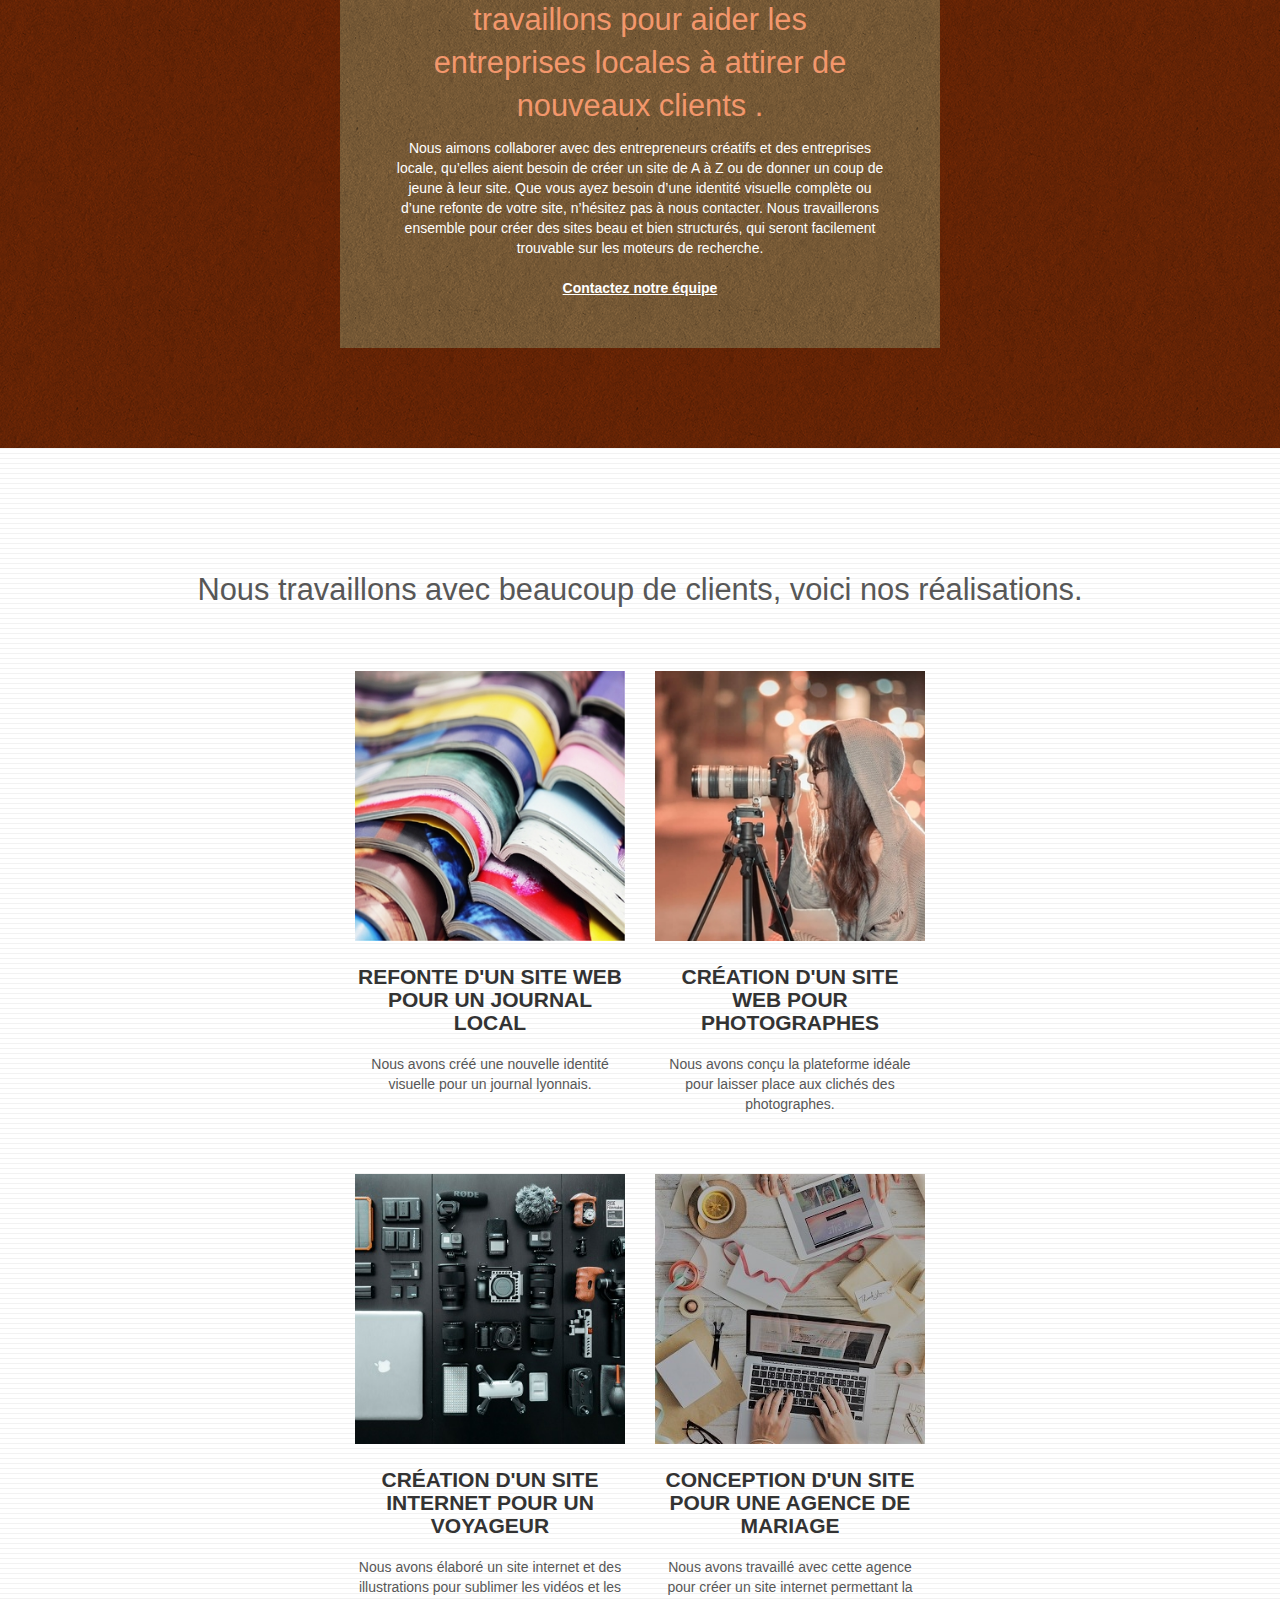
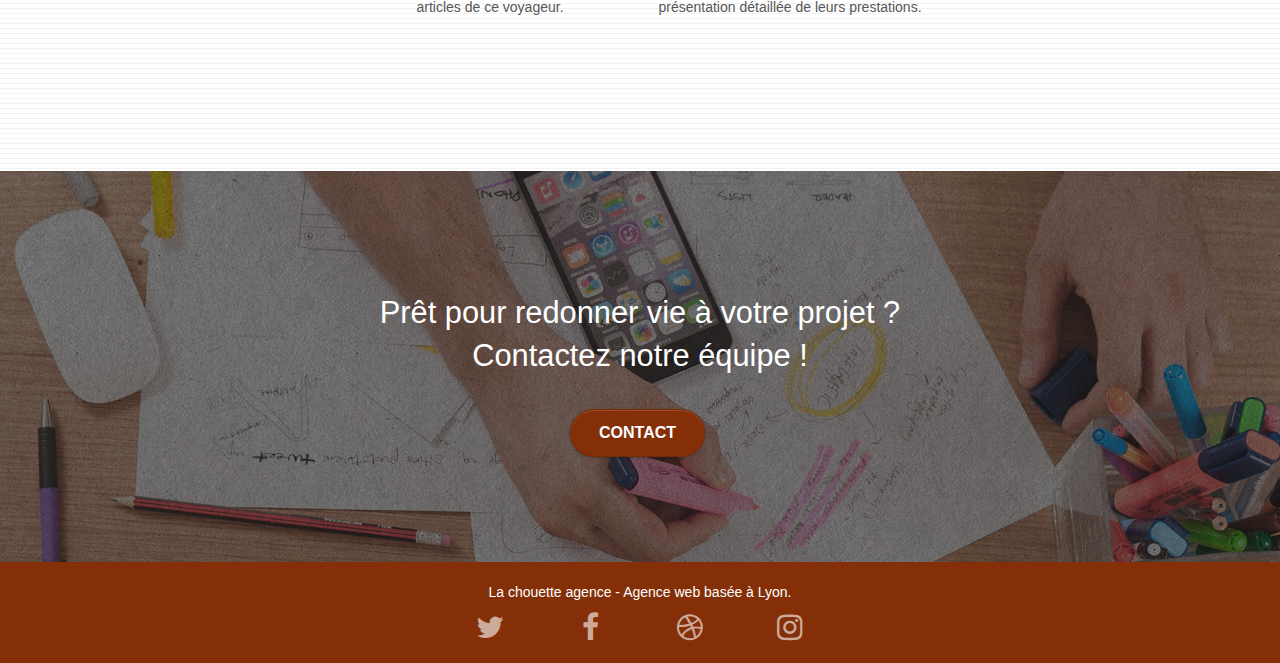
==== commit ec865c27: "add corrections" ====
--- a/index.html
+++ b/index.html
@@ -135,7 +135,7 @@
 					<div class="container bloc-lg">
 						<div class="row tight-width-whitespace black-background">
 							<div class="col-sm-12">
-								<h2 class="mg-md text-center tc-white">
+								<h2 class="col-sm-12 text-center tc-white">
 									Nous souhaitons aider les entreprises de la région Lyonnaise à se développer et à connaître le succès. Nous travaillons pour aider les entreprises locales à attirer de nouveaux clients .<br>
 								</h2>
 								<p class="text-center white">
--- a/style.css
+++ b/style.css
@@ -777,7 +777,7 @@
 }
 
 .tc-white {
-    color: #FFF!important;
+    color: #f3976c!important;
 }
 
 .btn-atomic-tangerine {
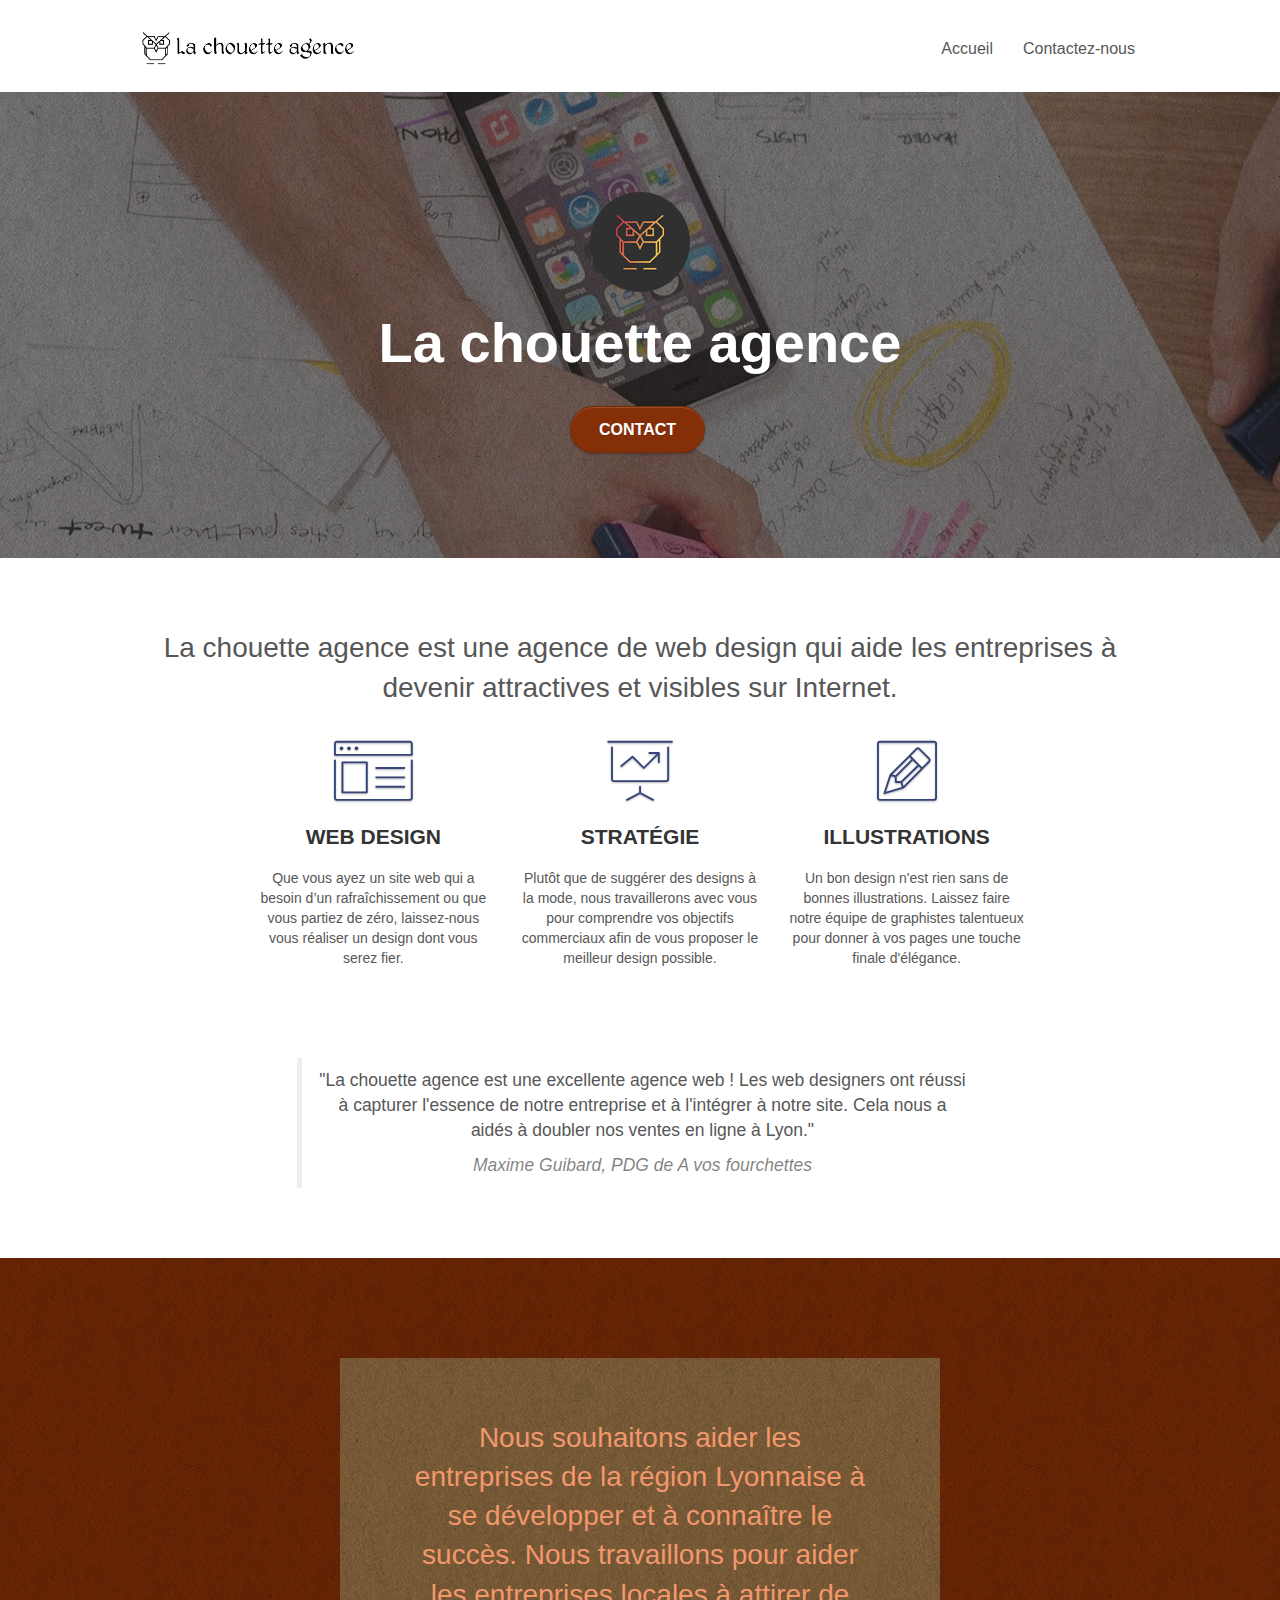
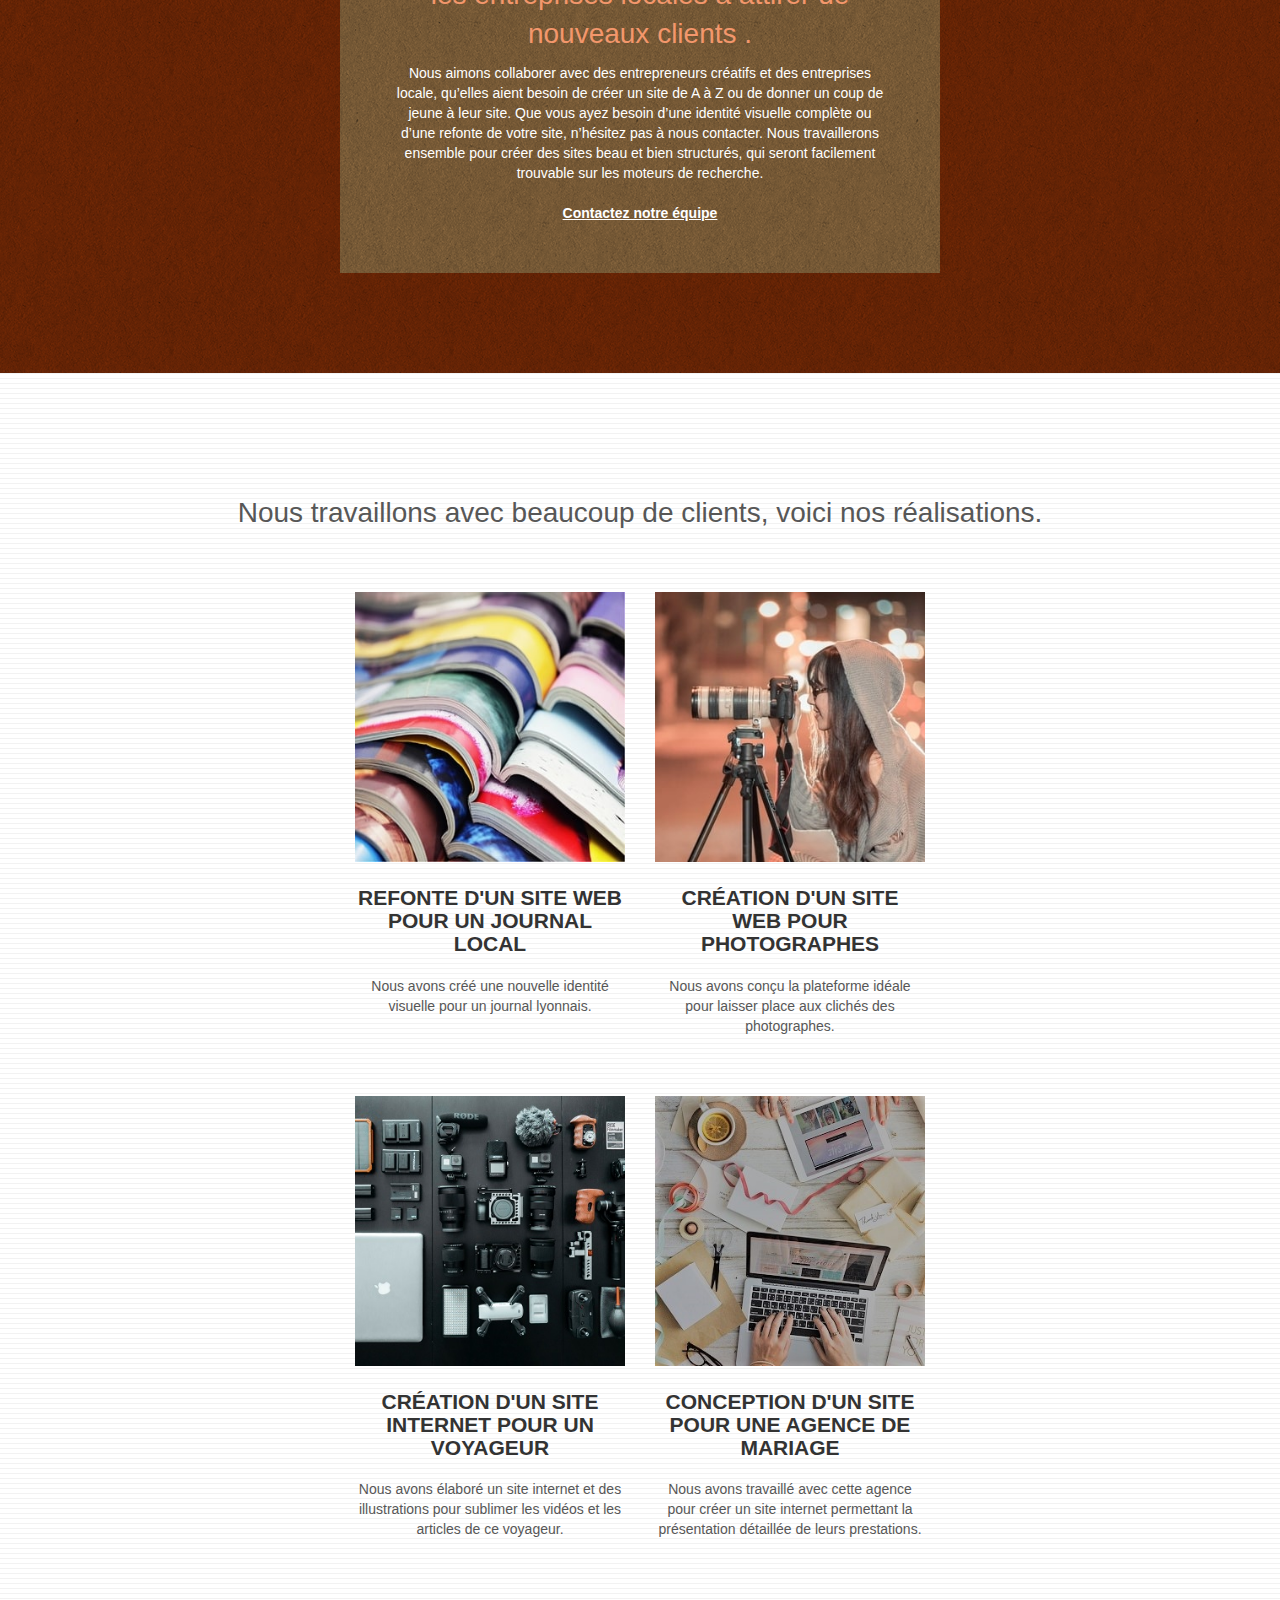
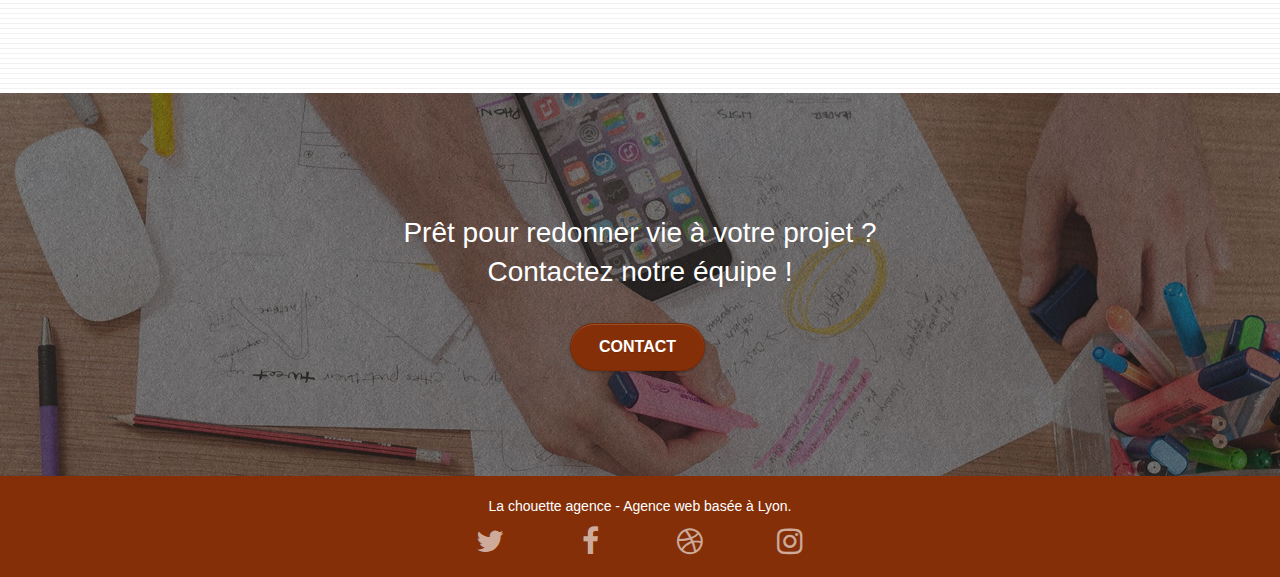
==== commit 99d34951: "add image compressé" ====
--- a/index.html
+++ b/index.html
@@ -19,7 +19,7 @@
 		<script src="./js/jquery.touchSwipe.js" defer></script>
 		<script src="./js/gmaps.js"></script>
 
-		<title>La Chouette Agence, Agence de Web design basée à Lyon</title> 
+		<title>La Chouette Agence, Entreprise de Webdesign basée à Lyon</title> 
 		
 	<!-- Analytics -->
 	<!-- Analytics END -->
@@ -79,7 +79,7 @@
 					<div class="container bloc-md">
 						<div class="row">
 							<h2 class="col-sm-12 text-center">
-								La chouette agence est une agence de web design qui aide <br>
+								La chouette agence est une agence de web design qui aide
 								les entreprises à devenir attractives et visibles sur Internet.
 							</h2>
 						</div>
--- a/style.css
+++ b/style.css
@@ -706,8 +706,7 @@
 }
 
 h2 {
-    font-size: 2.2em;
-    font-weight: medium;
+    font-size: 2em;
     line-height: 1.4em;
 }
 
